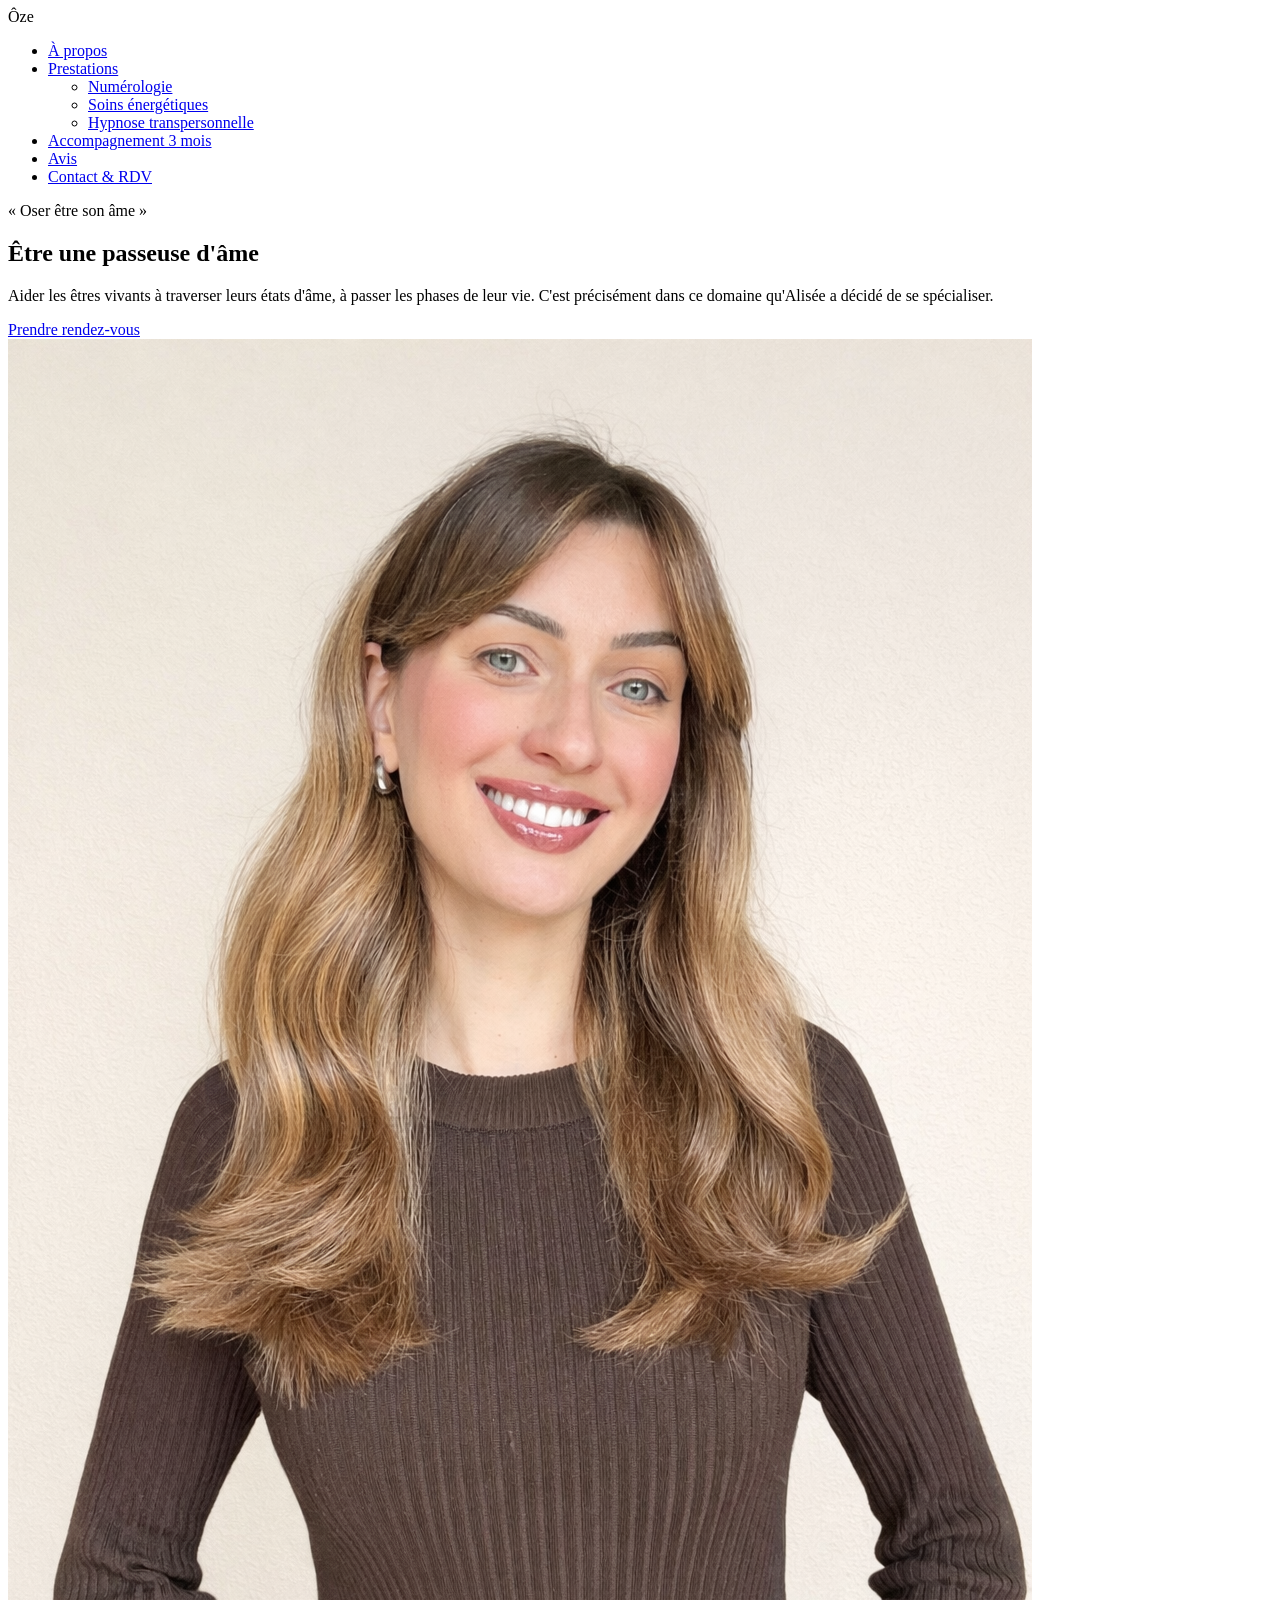
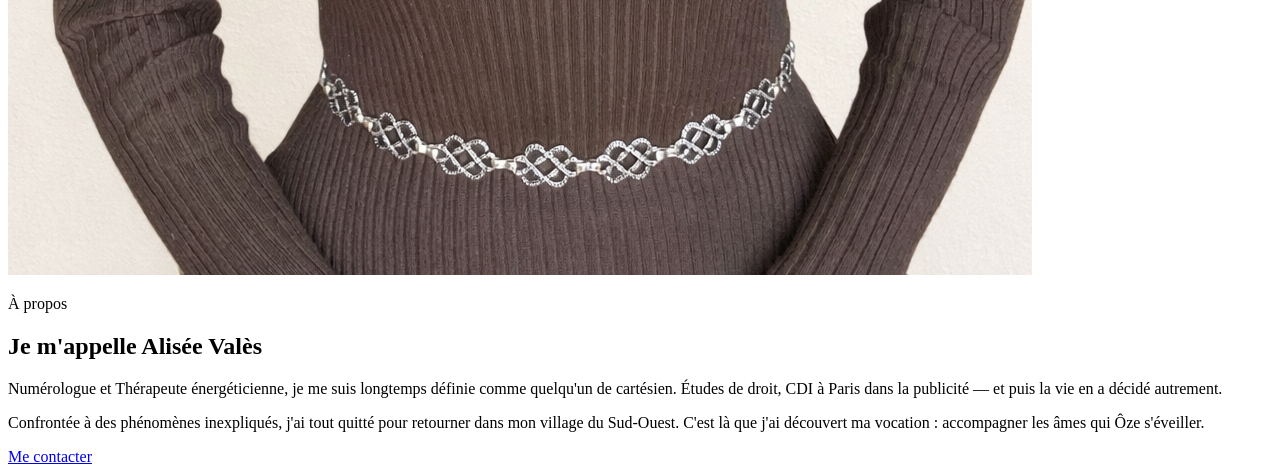
==== index.html @ 2c97675f "Section A propos - photo bio Alisée" ====
<!DOCTYPE html>
<html lang="fr">
  <head>
    <meta charset="UTF-8" />
    <meta name="viewport" content="width=device-width, initial-scale=1.0" />
    <title>Ôze — Oser être son âme</title>
    <link rel="stylesheet" href="css/style.css" />
  </head>
  <header>
    <nav>
      <div class="logo">Ôze</div>
      <ul>
        <li><a href="#apropos">À propos</a></li>
        <li class="dropdown">
          <a href="#prestations">Prestations</a>
          <ul class="sous-menu">
            <li><a href="#numerologie">Numérologie</a></li>
            <li><a href="#soins">Soins énergétiques</a></li>
            <li><a href="#hypnose">Hypnose transpersonnelle</a></li>
          </ul>
        </li>
        <li><a href="#accompagnement">Accompagnement 3 mois</a></li>
        <li><a href="#avis">Avis</a></li>
        <li><a href="#contact">Contact & RDV</a></li>
      </ul>
    </nav>
  </header>
<main>
    <section id="accueil" class="hero">
      <p class="hero-accroche">« Oser être son âme »</p>
      <h1>Être une passeuse d'âme</h1>
      <p class="hero-texte">
        Aider les êtres vivants à traverser leurs états d'âme, 
        à passer les phases de leur vie. C'est précisément dans 
        ce domaine qu'Alisée a décidé de se spécialiser.
      </p>
      <a href="#contact" class="btn">Prendre rendez-vous</a>
    </section>
    <section id="apropos" class="apropos">
      <div class="apropos-image">
        <img src="images/alisee-beige.png" alt="Alisée Vales" />
      </div>
      <div class="apropos-texte">
        <p class="section-label">À propos</p>
        <h2>Je m'appelle Alisée Valès</h2>
        <p>
          Numérologue et Thérapeute énergéticienne, je me suis 
          longtemps définie comme quelqu'un de cartésien. Études 
          de droit, CDI à Paris dans la publicité — et puis la vie 
          en a décidé autrement.
        </p>
        <p>
          Confrontée à des phénomènes inexpliqués, j'ai tout quitté 
          pour retourner dans mon village du Sud-Ouest. C'est là que 
          j'ai découvert ma vocation : accompagner les âmes qui 
          Ôze s'éveiller.
        </p>
        <a href="#contact" class="btn">Me contacter</a>
      </div>
    </section>
  </main>
</html>
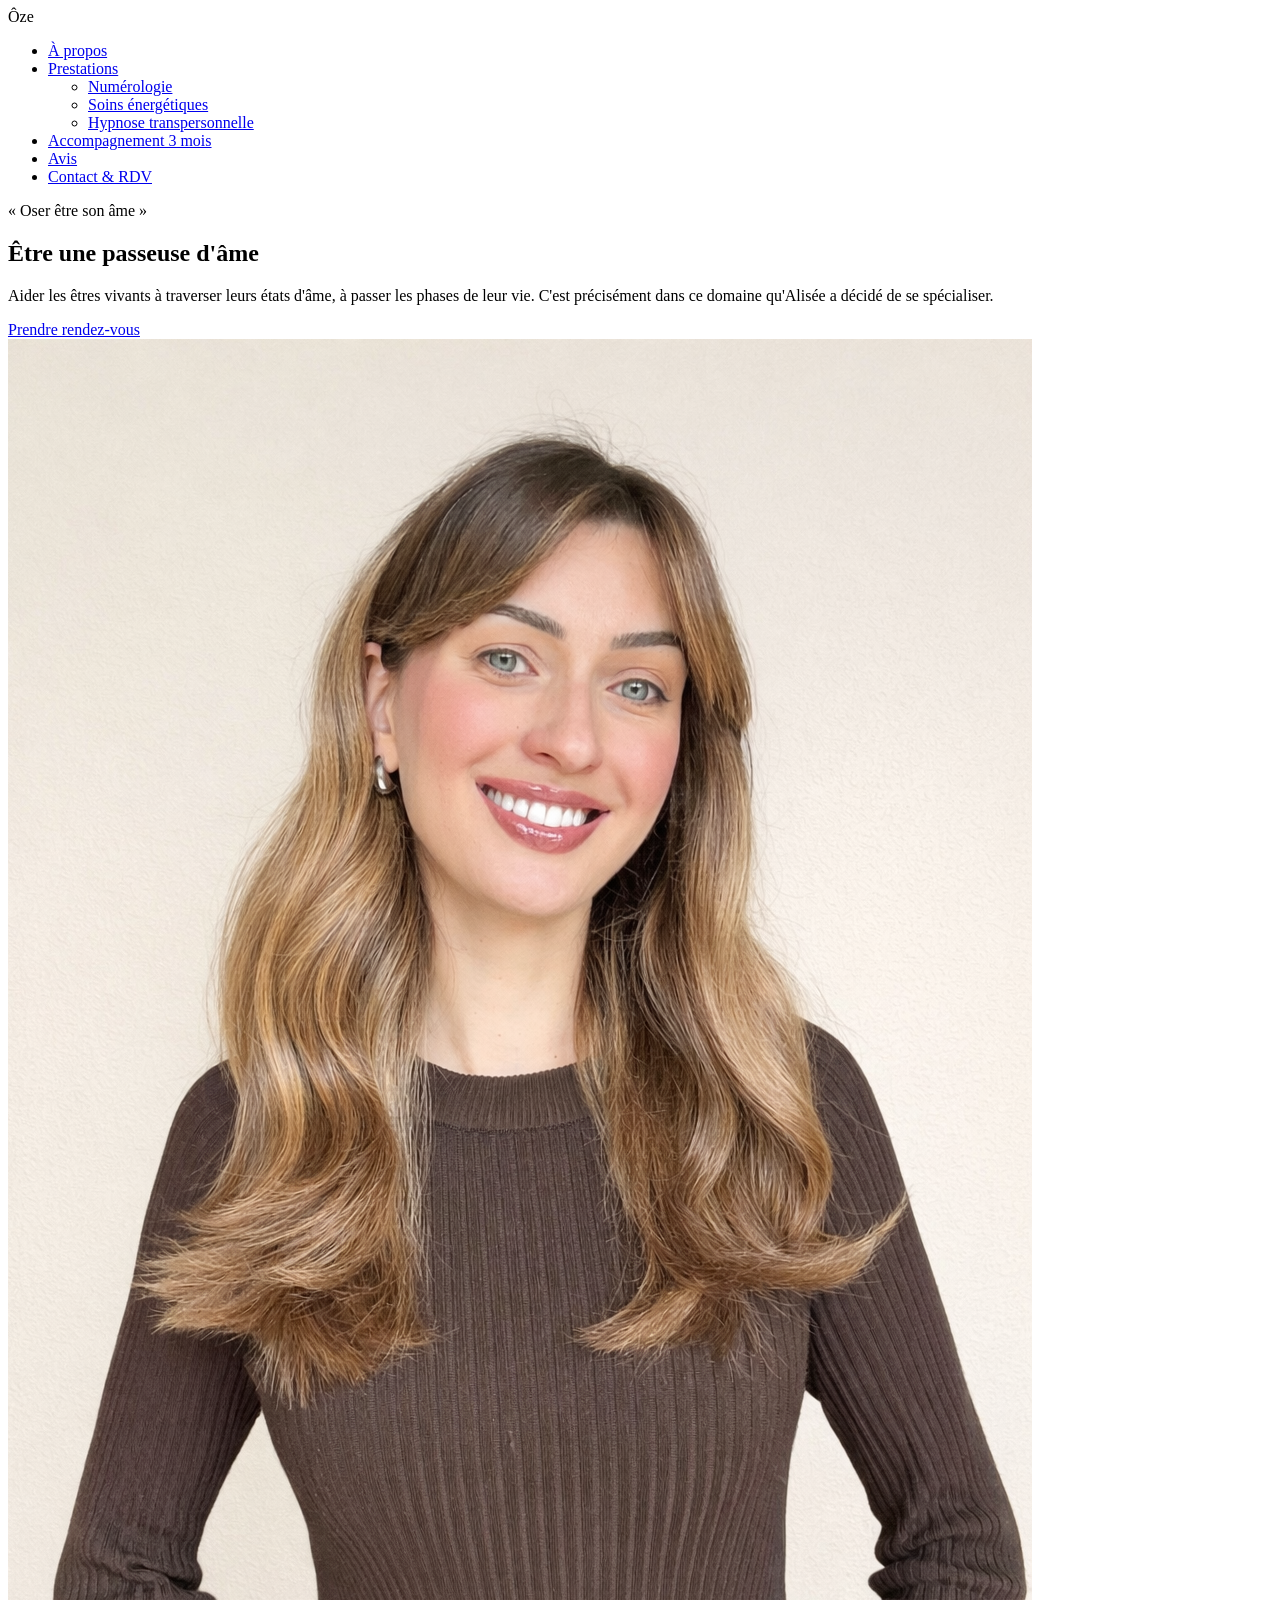
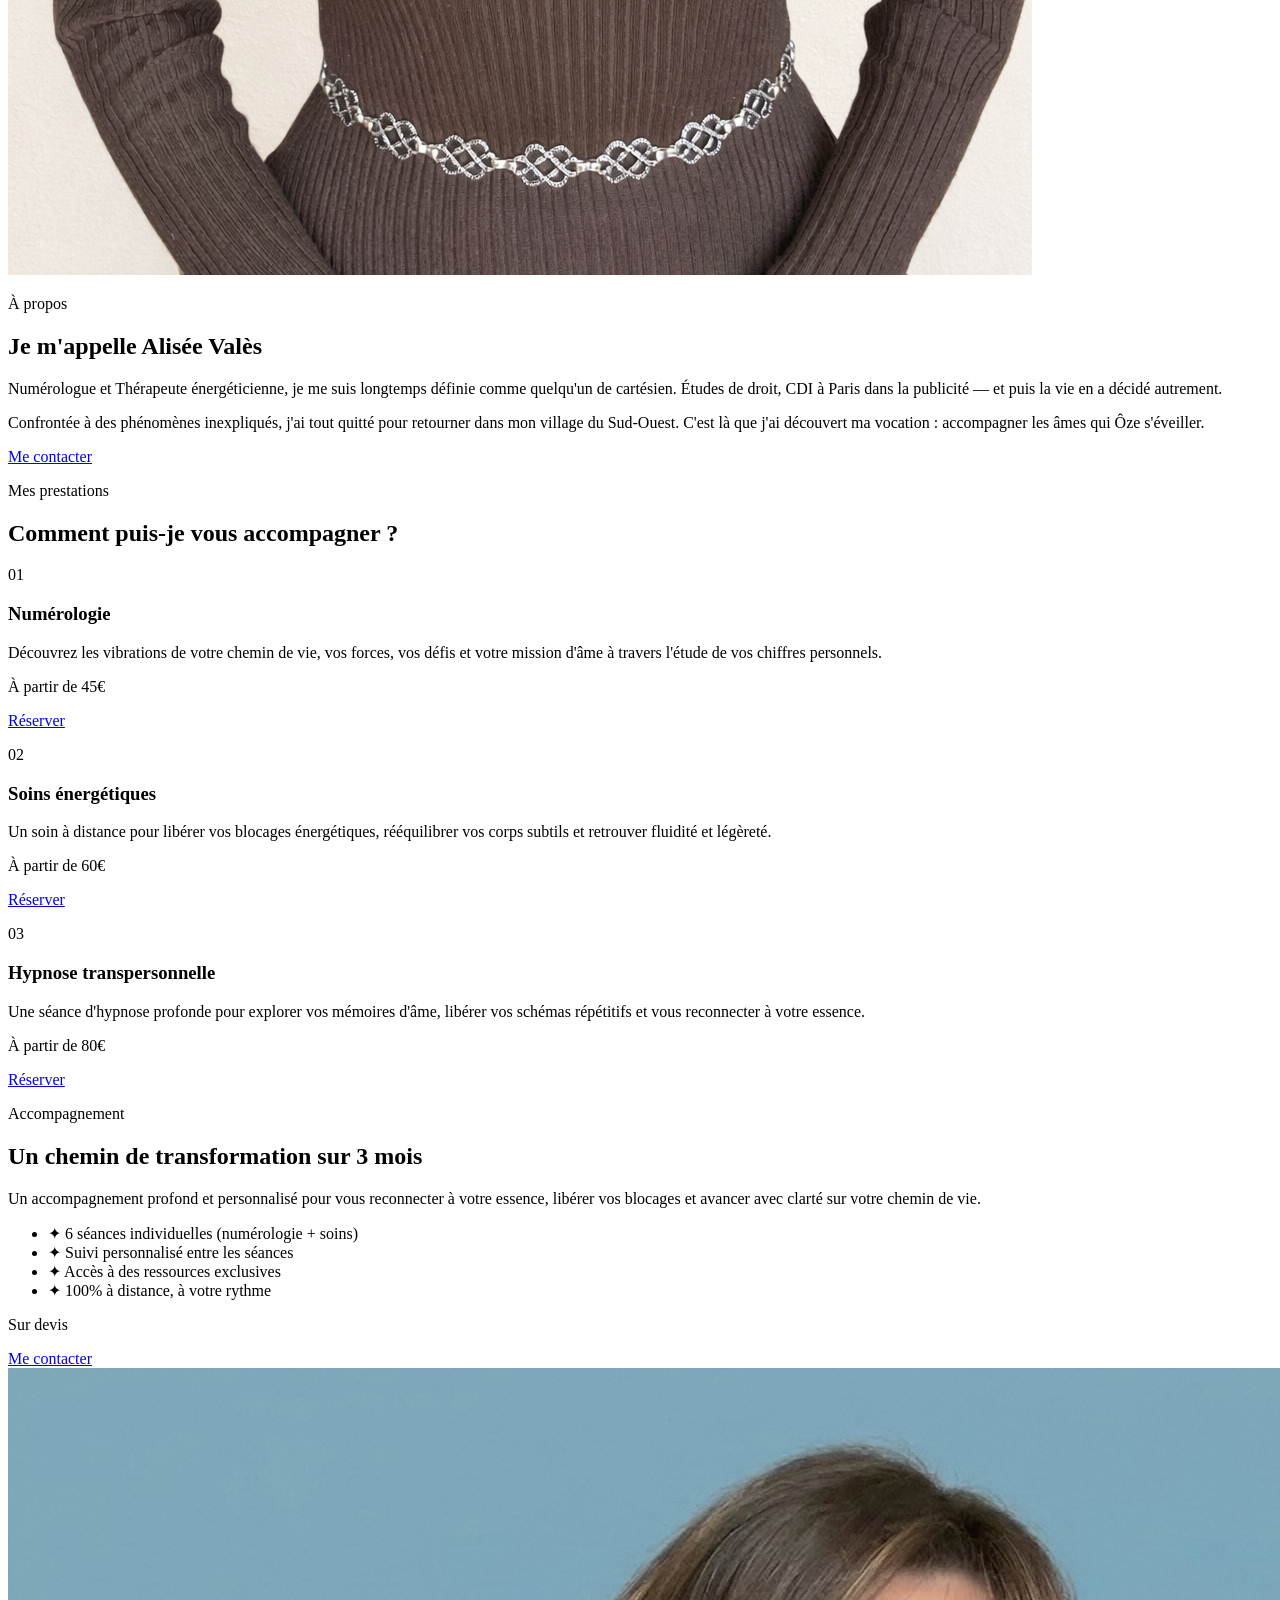
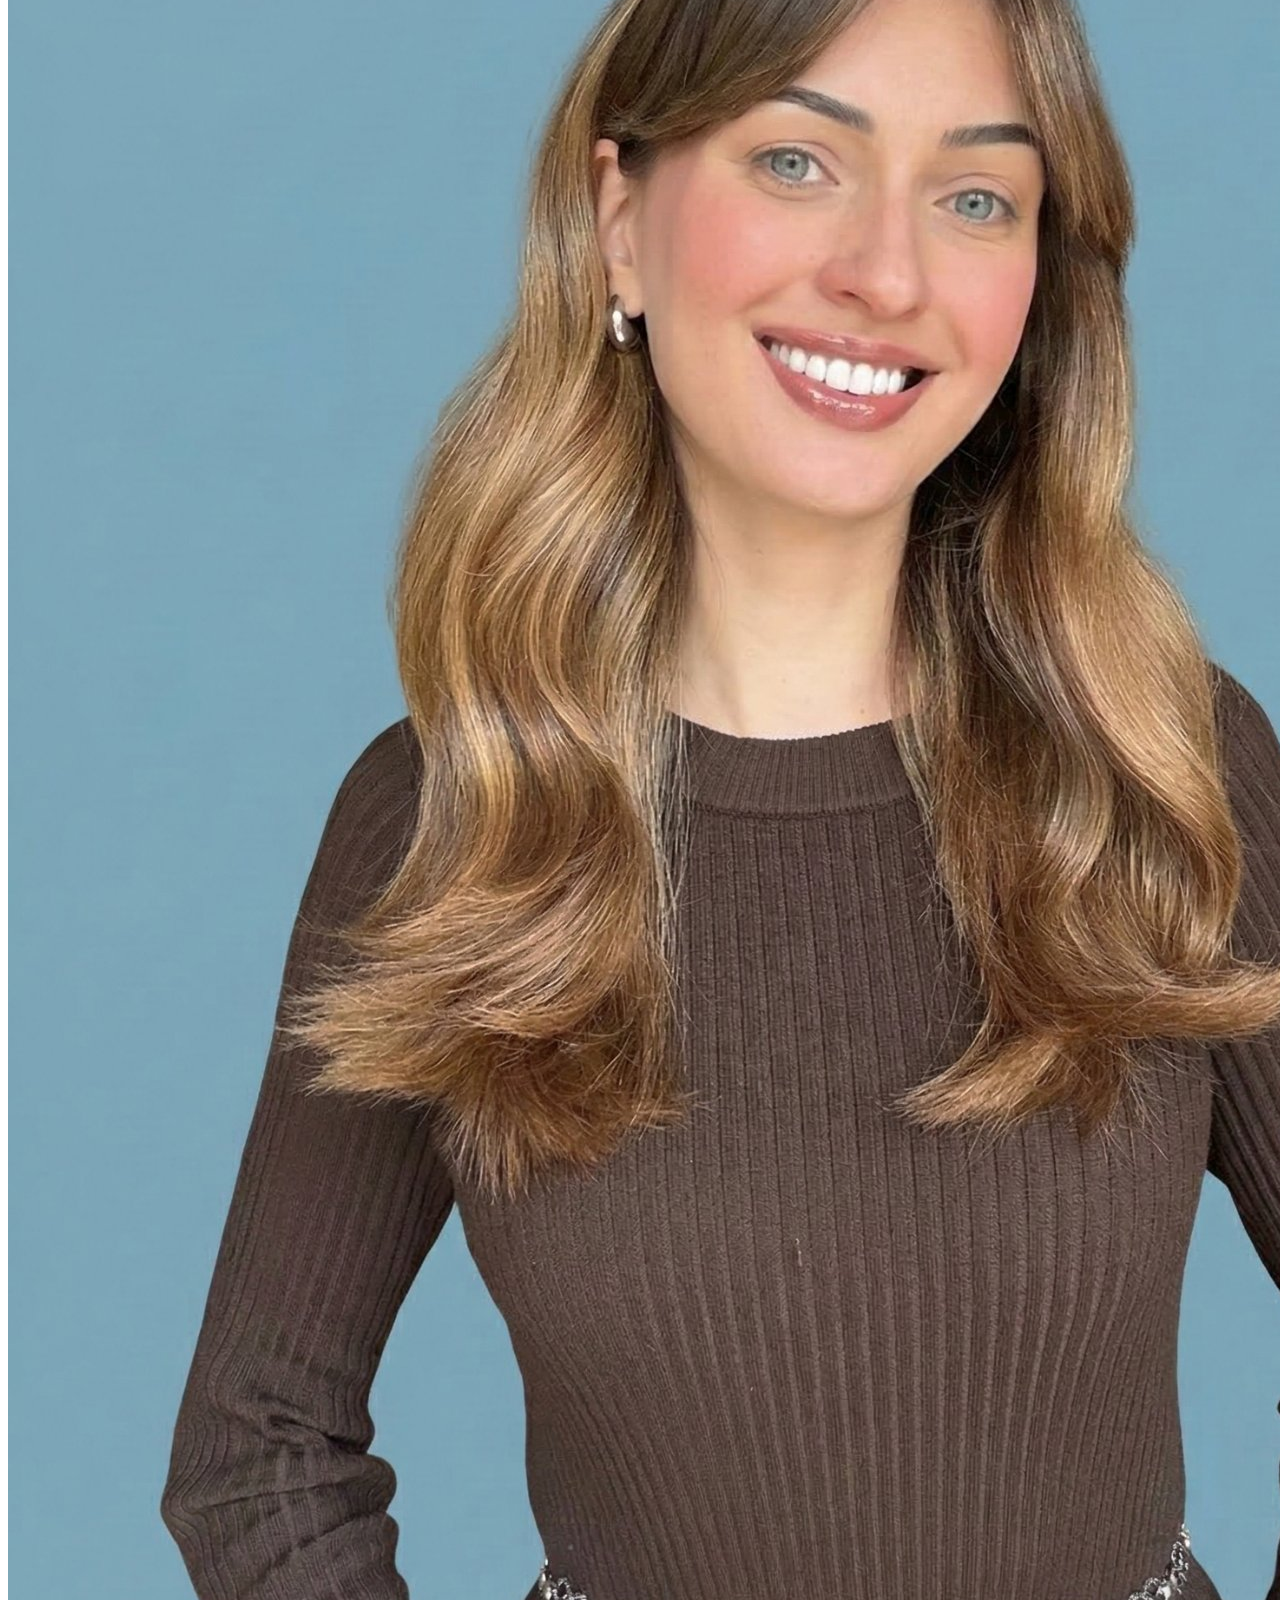
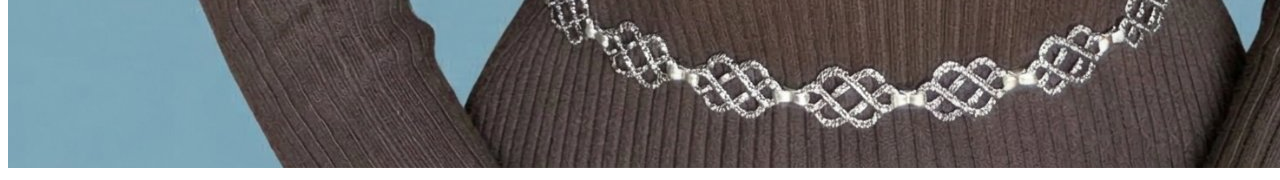
==== commit 82b8c7fb: "Section Accompagnement 3 mois" ====
--- a/index.html
+++ b/index.html
@@ -58,5 +58,65 @@
         <a href="#contact" class="btn">Me contacter</a>
       </div>
     </section>
+    <section id="prestations" class="prestations">
+      <p class="section-label">Mes prestations</p>
+      <h2>Comment puis-je vous accompagner ?</h2>
+
+      <div class="cartes">
+
+        <div class="carte" id="numerologie">
+          <p class="carte-numero">01</p>
+          <h3>Numérologie</h3>
+          <p>Découvrez les vibrations de votre chemin de vie, 
+          vos forces, vos défis et votre mission d'âme à travers 
+          l'étude de vos chiffres personnels.</p>
+          <p class="carte-prix">À partir de 45€</p>
+          <a href="#contact" class="btn">Réserver</a>
+        </div>
+
+        <div class="carte" id="soins">
+          <p class="carte-numero">02</p>
+          <h3>Soins énergétiques</h3>
+          <p>Un soin à distance pour libérer vos blocages 
+          énergétiques, rééquilibrer vos corps subtils et 
+          retrouver fluidité et légèreté.</p>
+          <p class="carte-prix">À partir de 60€</p>
+          <a href="#contact" class="btn">Réserver</a>
+        </div>
+
+        <div class="carte" id="hypnose">
+          <p class="carte-numero">03</p>
+          <h3>Hypnose transpersonnelle</h3>
+          <p>Une séance d'hypnose profonde pour explorer 
+          vos mémoires d'âme, libérer vos schémas répétitifs 
+          et vous reconnecter à votre essence.</p>
+          <p class="carte-prix">À partir de 80€</p>
+          <a href="#contact" class="btn">Réserver</a>
+        </div>
+
+      </div>
+    </section>
+    <section id="accompagnement" class="accompagnement">
+      <div class="accompagnement-texte">
+        <p class="section-label">Accompagnement</p>
+        <h2>Un chemin de transformation sur 3 mois</h2>
+        <p>
+          Un accompagnement profond et personnalisé pour vous 
+          reconnecter à votre essence, libérer vos blocages 
+          et avancer avec clarté sur votre chemin de vie.
+        </p>
+        <ul class="accompagnement-liste">
+          <li>✦ 6 séances individuelles (numérologie + soins)</li>
+          <li>✦ Suivi personnalisé entre les séances</li>
+          <li>✦ Accès à des ressources exclusives</li>
+          <li>✦ 100% à distance, à votre rythme</li>
+        </ul>
+        <p class="carte-prix">Sur devis</p>
+        <a href="#contact" class="btn">Me contacter</a>
+      </div>
+      <div class="accompagnement-image">
+        <img src="images/alisee-bleu.png" alt="Alisée Vales" />
+      </div>
+    </section>
   </main>
 </html>
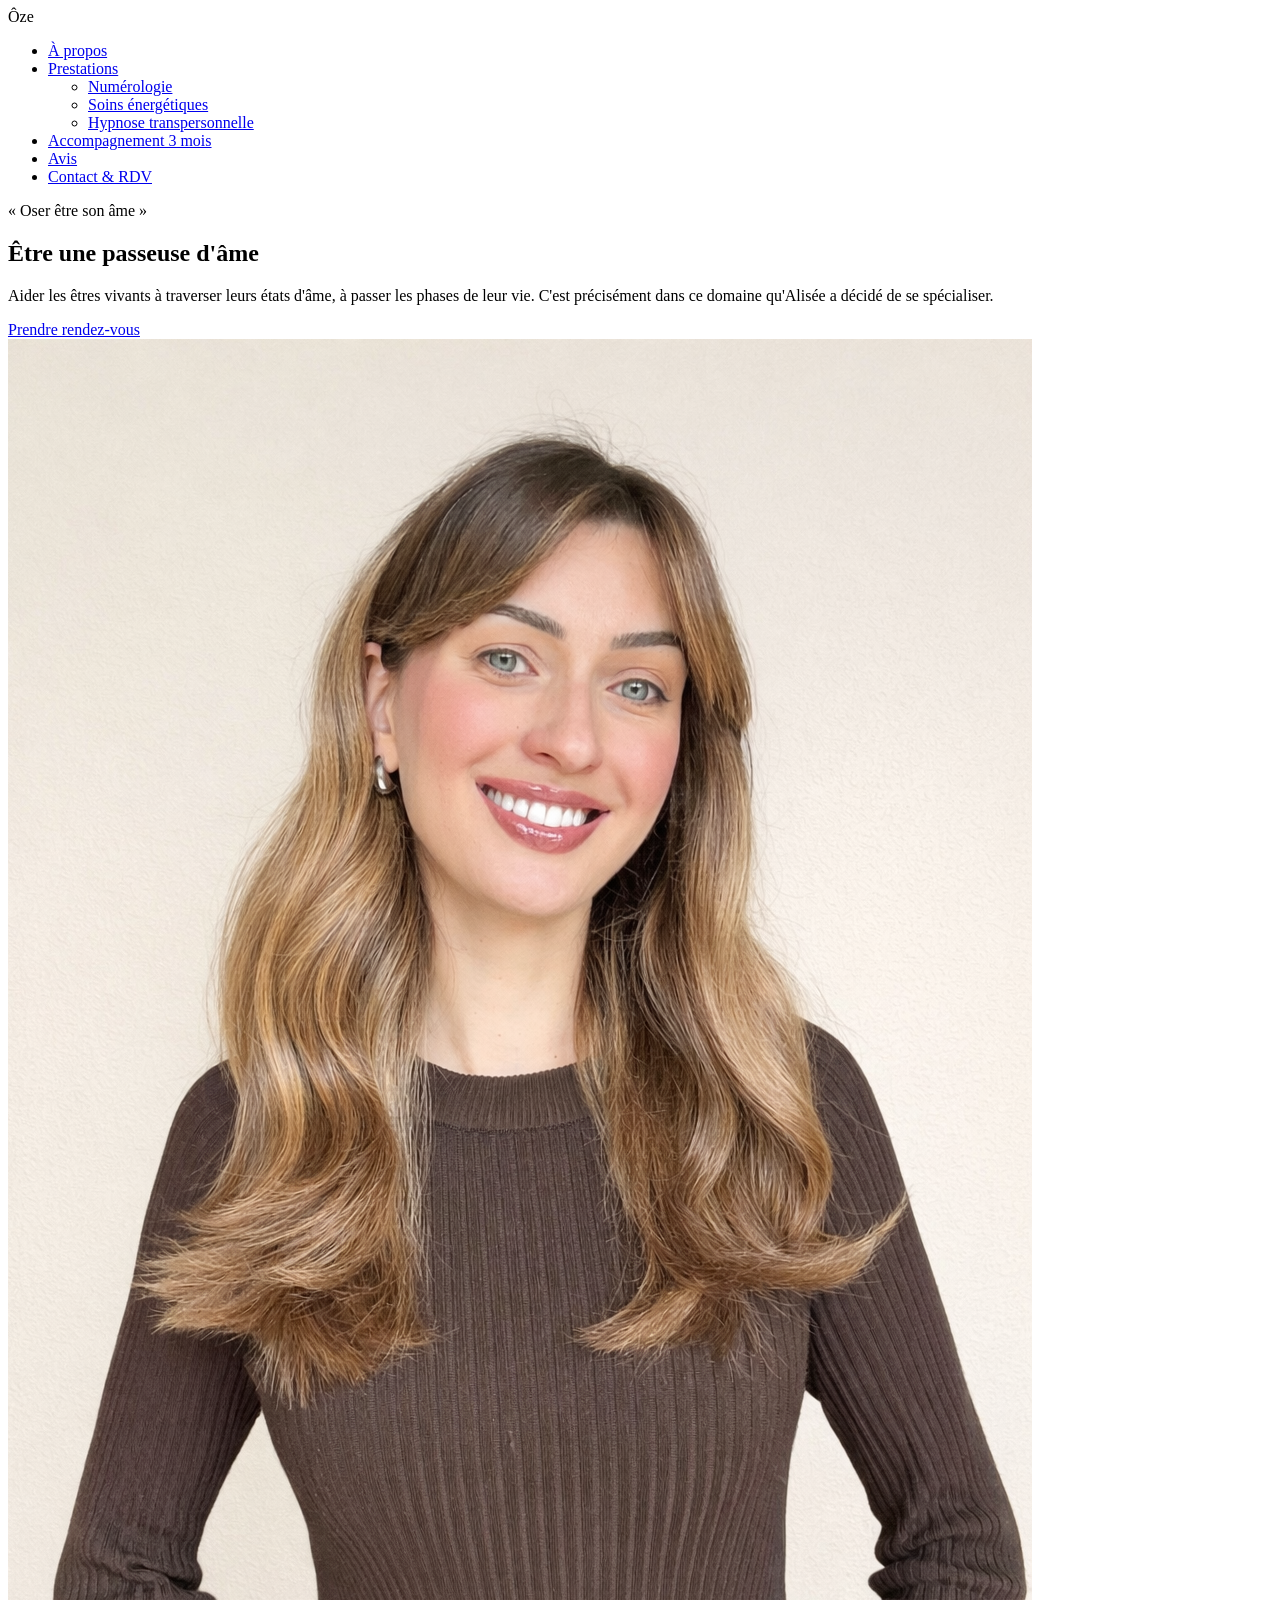
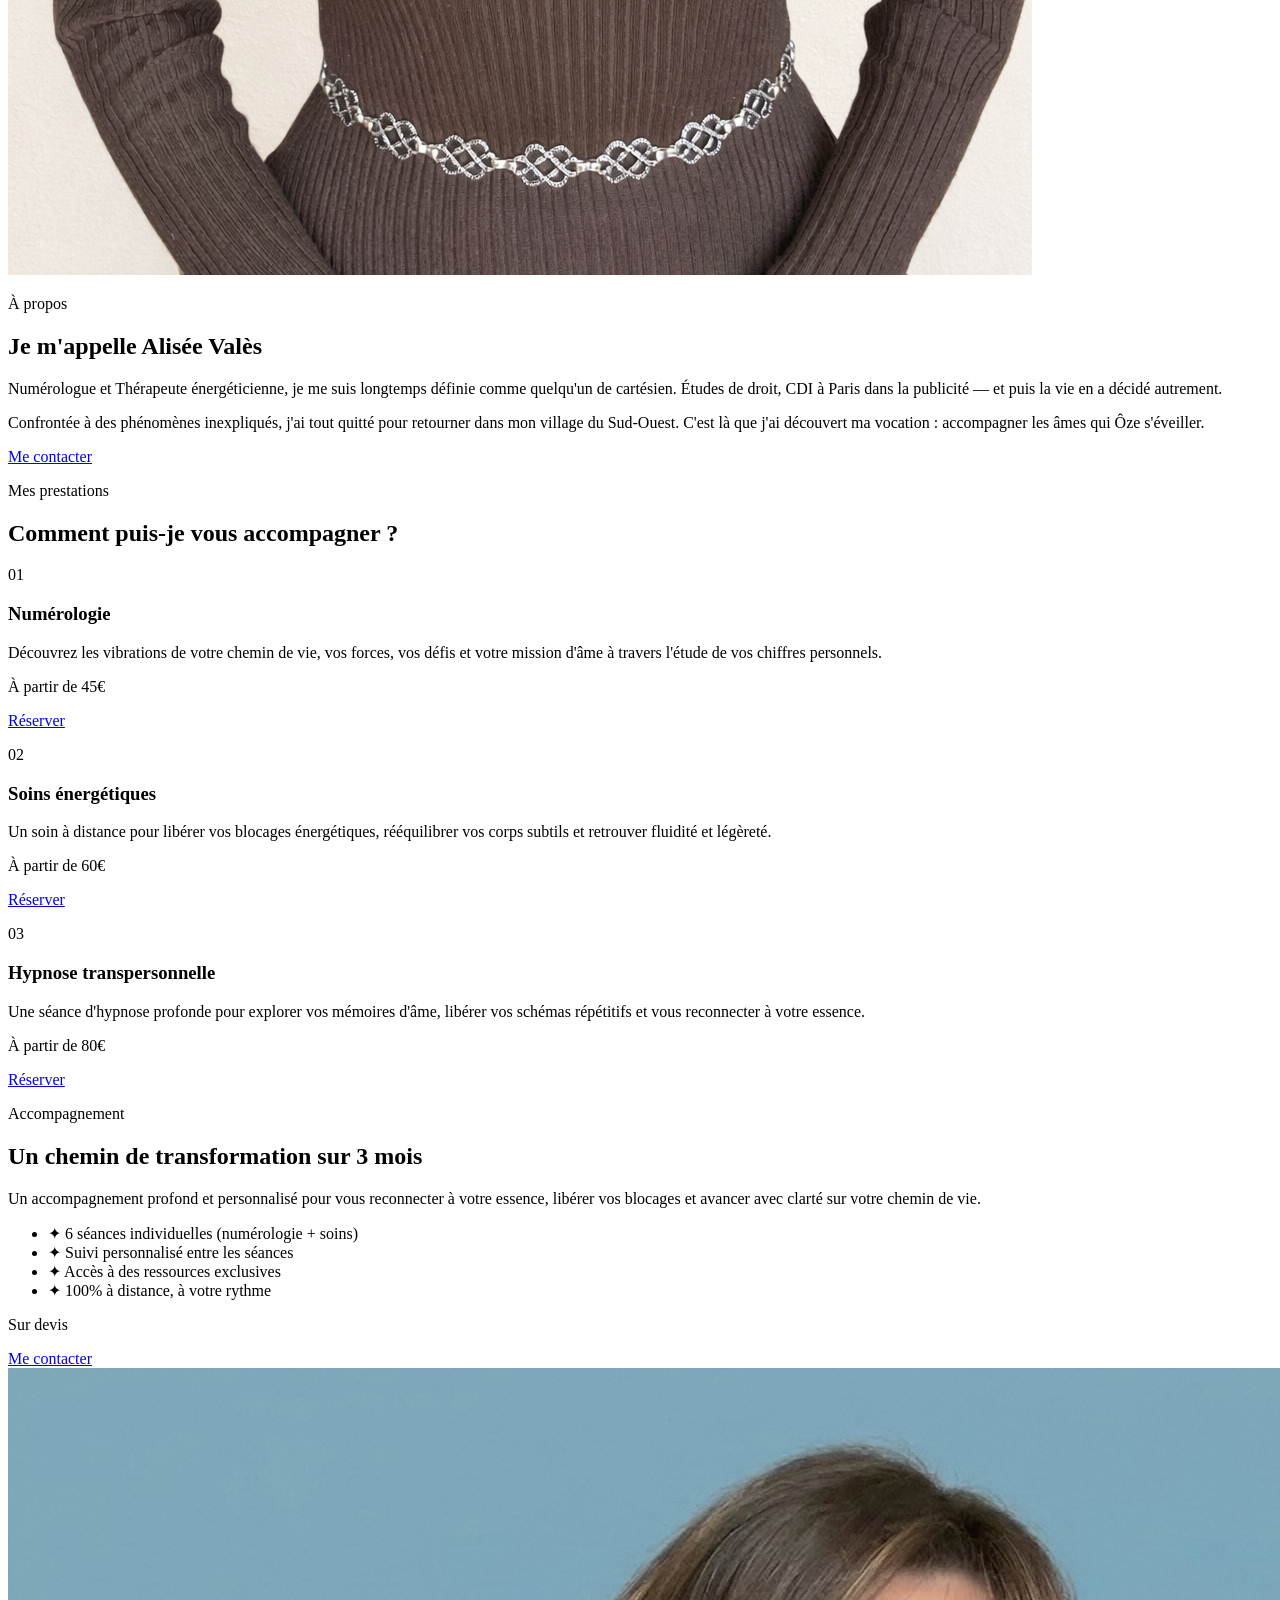
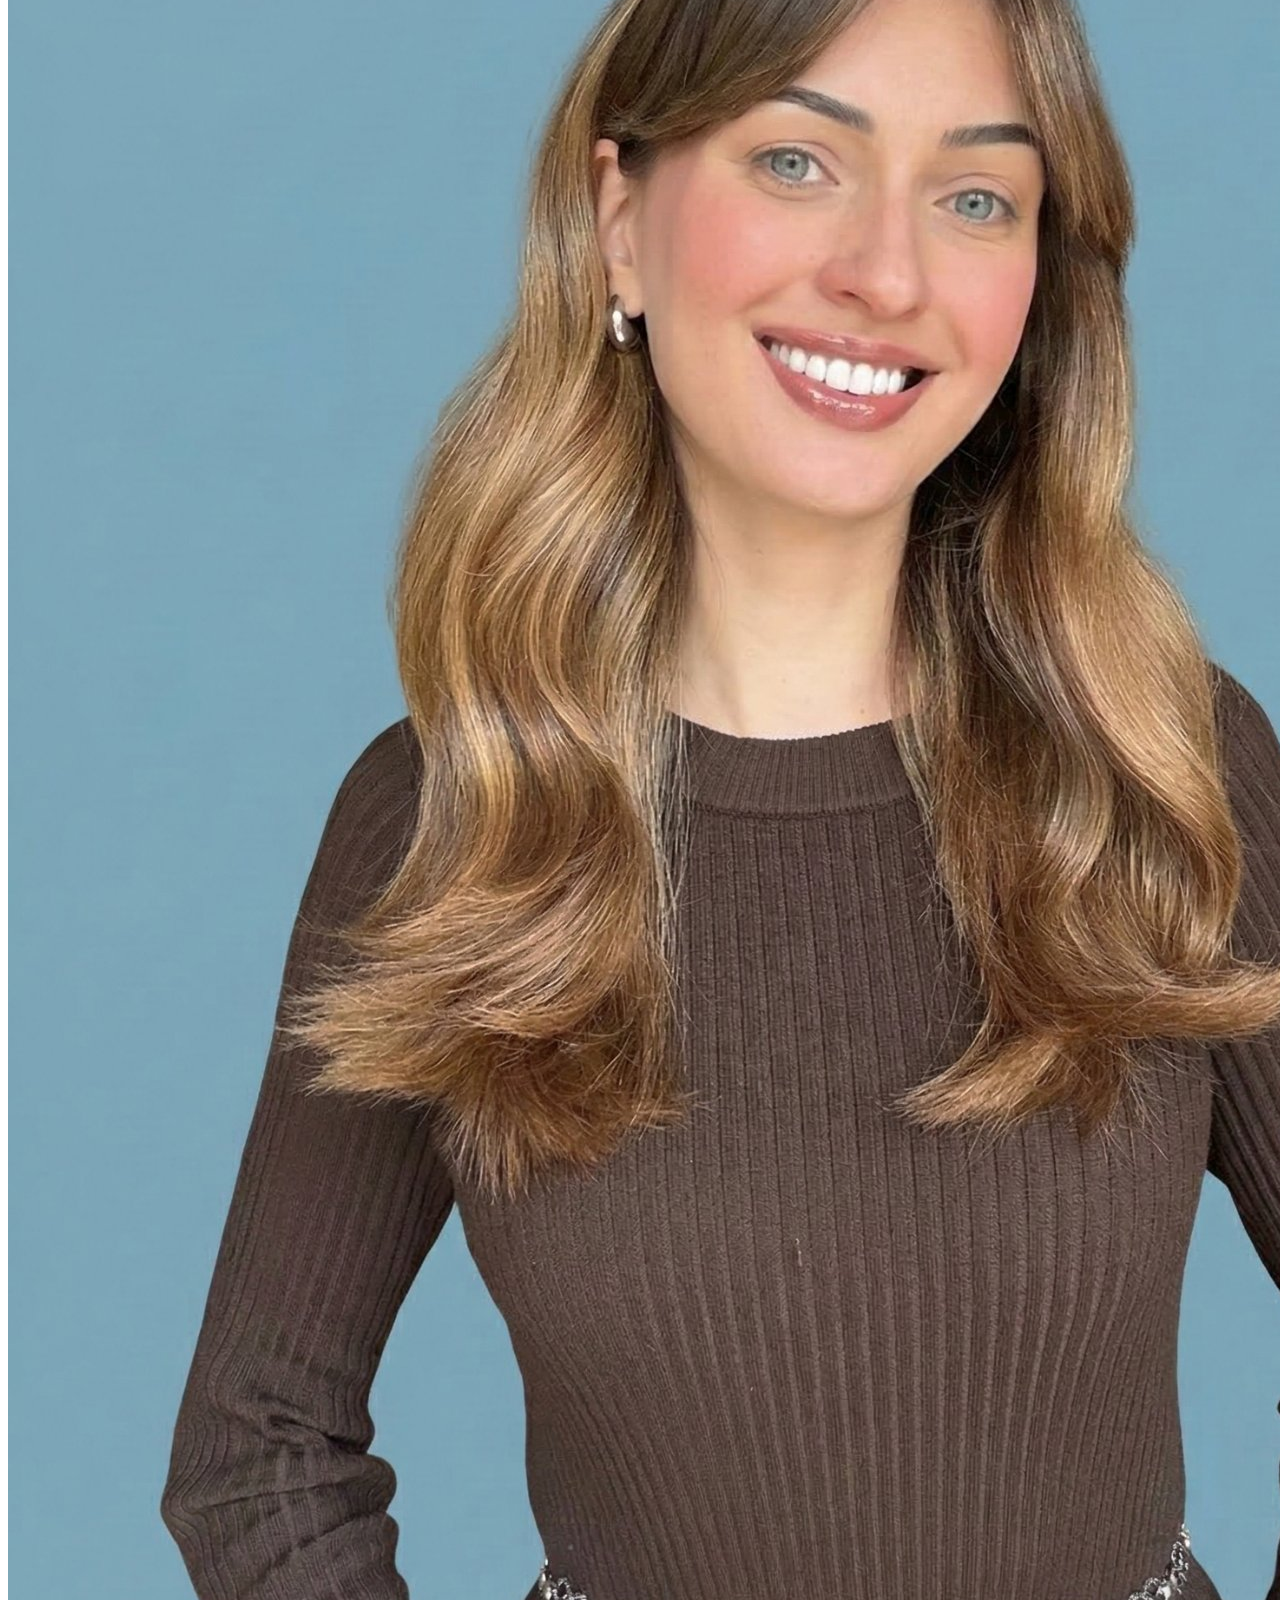
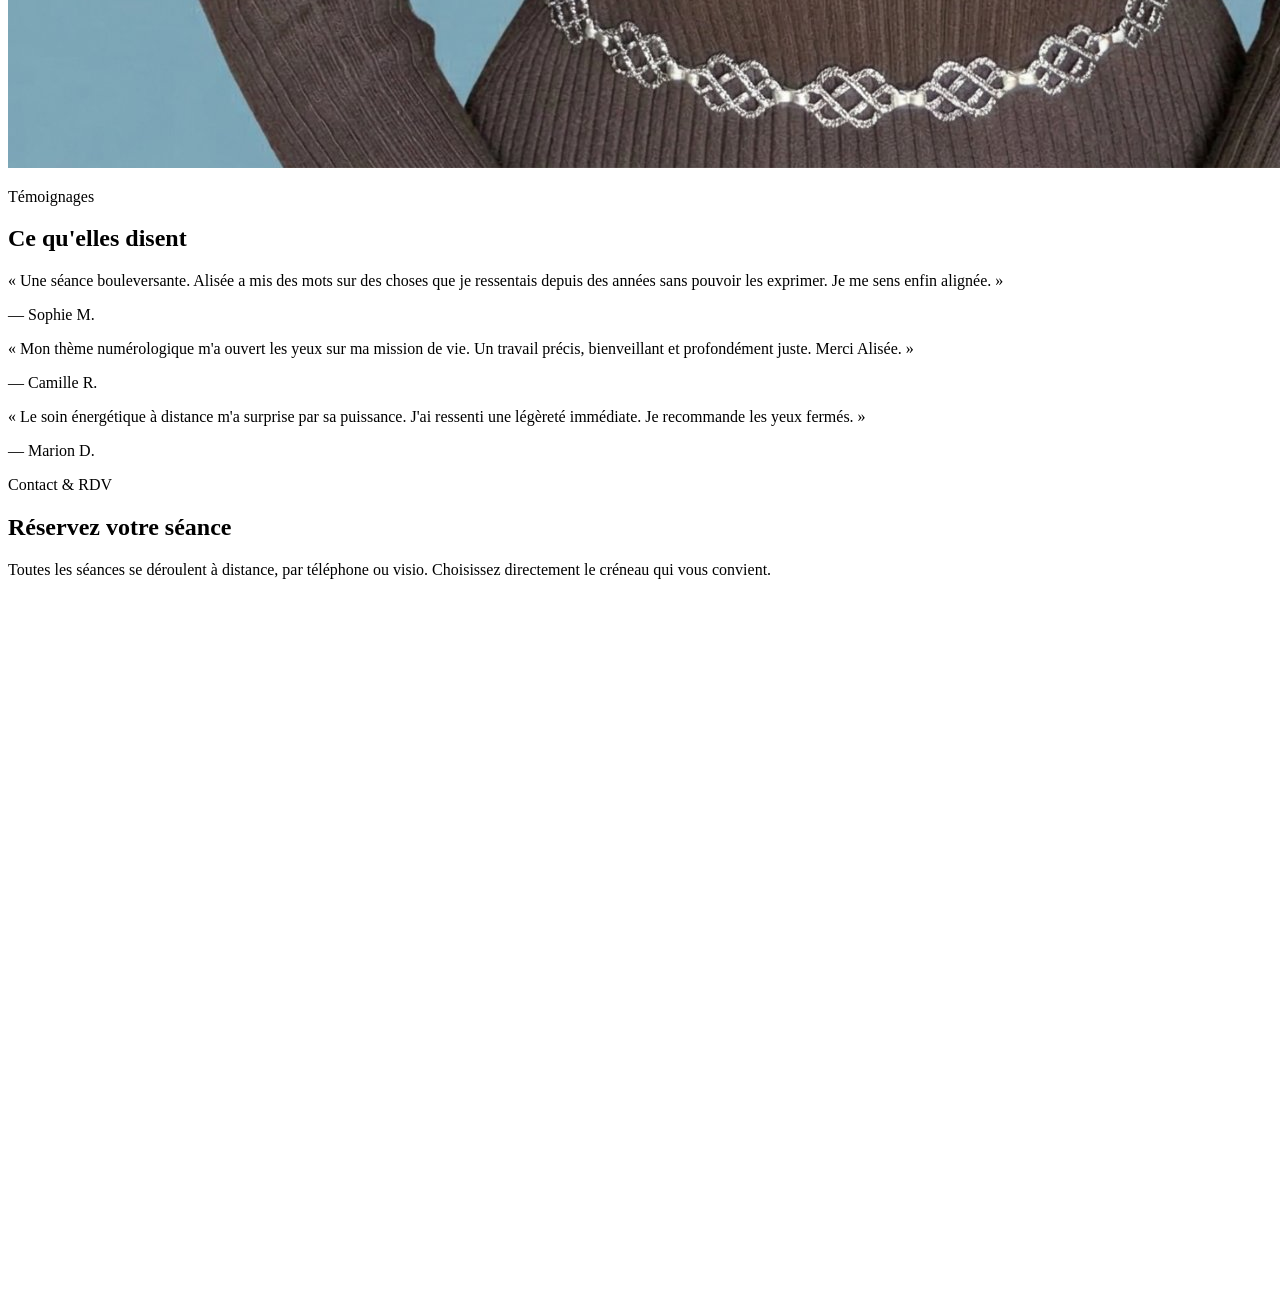
==== commit afe2d58f: "Section Avis + Contact avec Calendly" ====
--- a/index.html
+++ b/index.html
@@ -118,5 +118,63 @@
         <img src="images/alisee-bleu.png" alt="Alisée Vales" />
       </div>
     </section>
+    <section id="avis" class="avis">
+      <p class="section-label">Témoignages</p>
+      <h2>Ce qu'elles disent</h2>
+
+      <div class="avis-grille">
+
+        <div class="avis-carte">
+          <p class="avis-texte">
+            « Une séance bouleversante. Alisée a mis des mots sur 
+            des choses que je ressentais depuis des années sans 
+            pouvoir les exprimer. Je me sens enfin alignée. »
+          </p>
+          <p class="avis-auteur">— Sophie M.</p>
+        </div>
+
+        <div class="avis-carte">
+          <p class="avis-texte">
+            « Mon thème numérologique m'a ouvert les yeux sur ma 
+            mission de vie. Un travail précis, bienveillant et 
+            profondément juste. Merci Alisée. »
+          </p>
+          <p class="avis-auteur">— Camille R.</p>
+        </div>
+
+        <div class="avis-carte">
+          <p class="avis-texte">
+            « Le soin énergétique à distance m'a surprise par sa 
+            puissance. J'ai ressenti une légèreté immédiate. 
+            Je recommande les yeux fermés. »
+          </p>
+          <p class="avis-auteur">— Marion D.</p>
+        </div>
+
+      </div>
+    </section>
+    <section id="contact" class="contact">
+      <p class="section-label">Contact & RDV</p>
+      <h2>Réservez votre séance</h2>
+      <p class="contact-intro">
+        Toutes les séances se déroulent à distance, par téléphone 
+        ou visio. Choisissez directement le créneau qui vous convient.
+      </p>
+
+      <!-- CALENDLY -->
+      <div class="calendly-container">
+        <div 
+          class="calendly-inline-widget" 
+          data-url="https://calendly.com/oze-spirituality/seance"
+          style="min-width:320px;height:700px;">
+        </div>
+        <script 
+          type="text/javascript" 
+          src="https://assets.calendly.com/assets/external/widget.js" 
+          async>
+        </script>
+      </div>
+
+    </section>
   </main>
 </html>
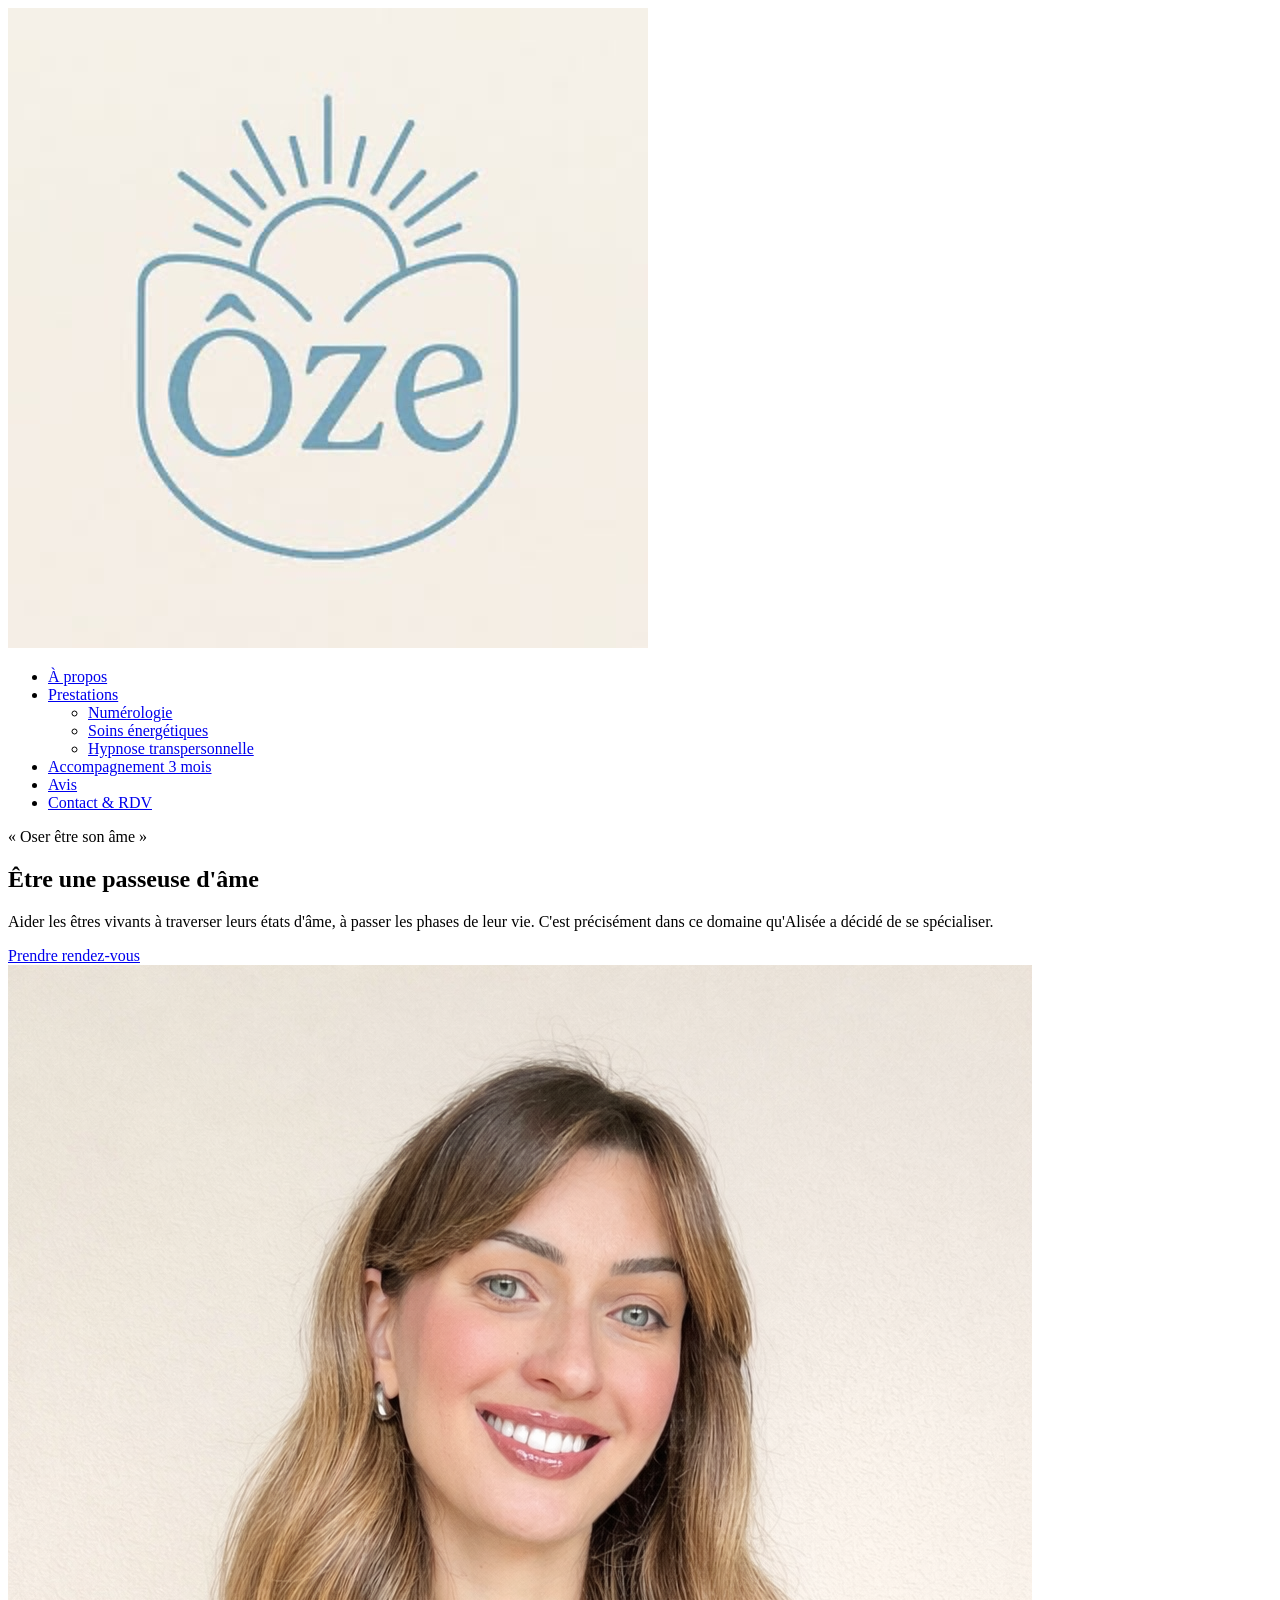
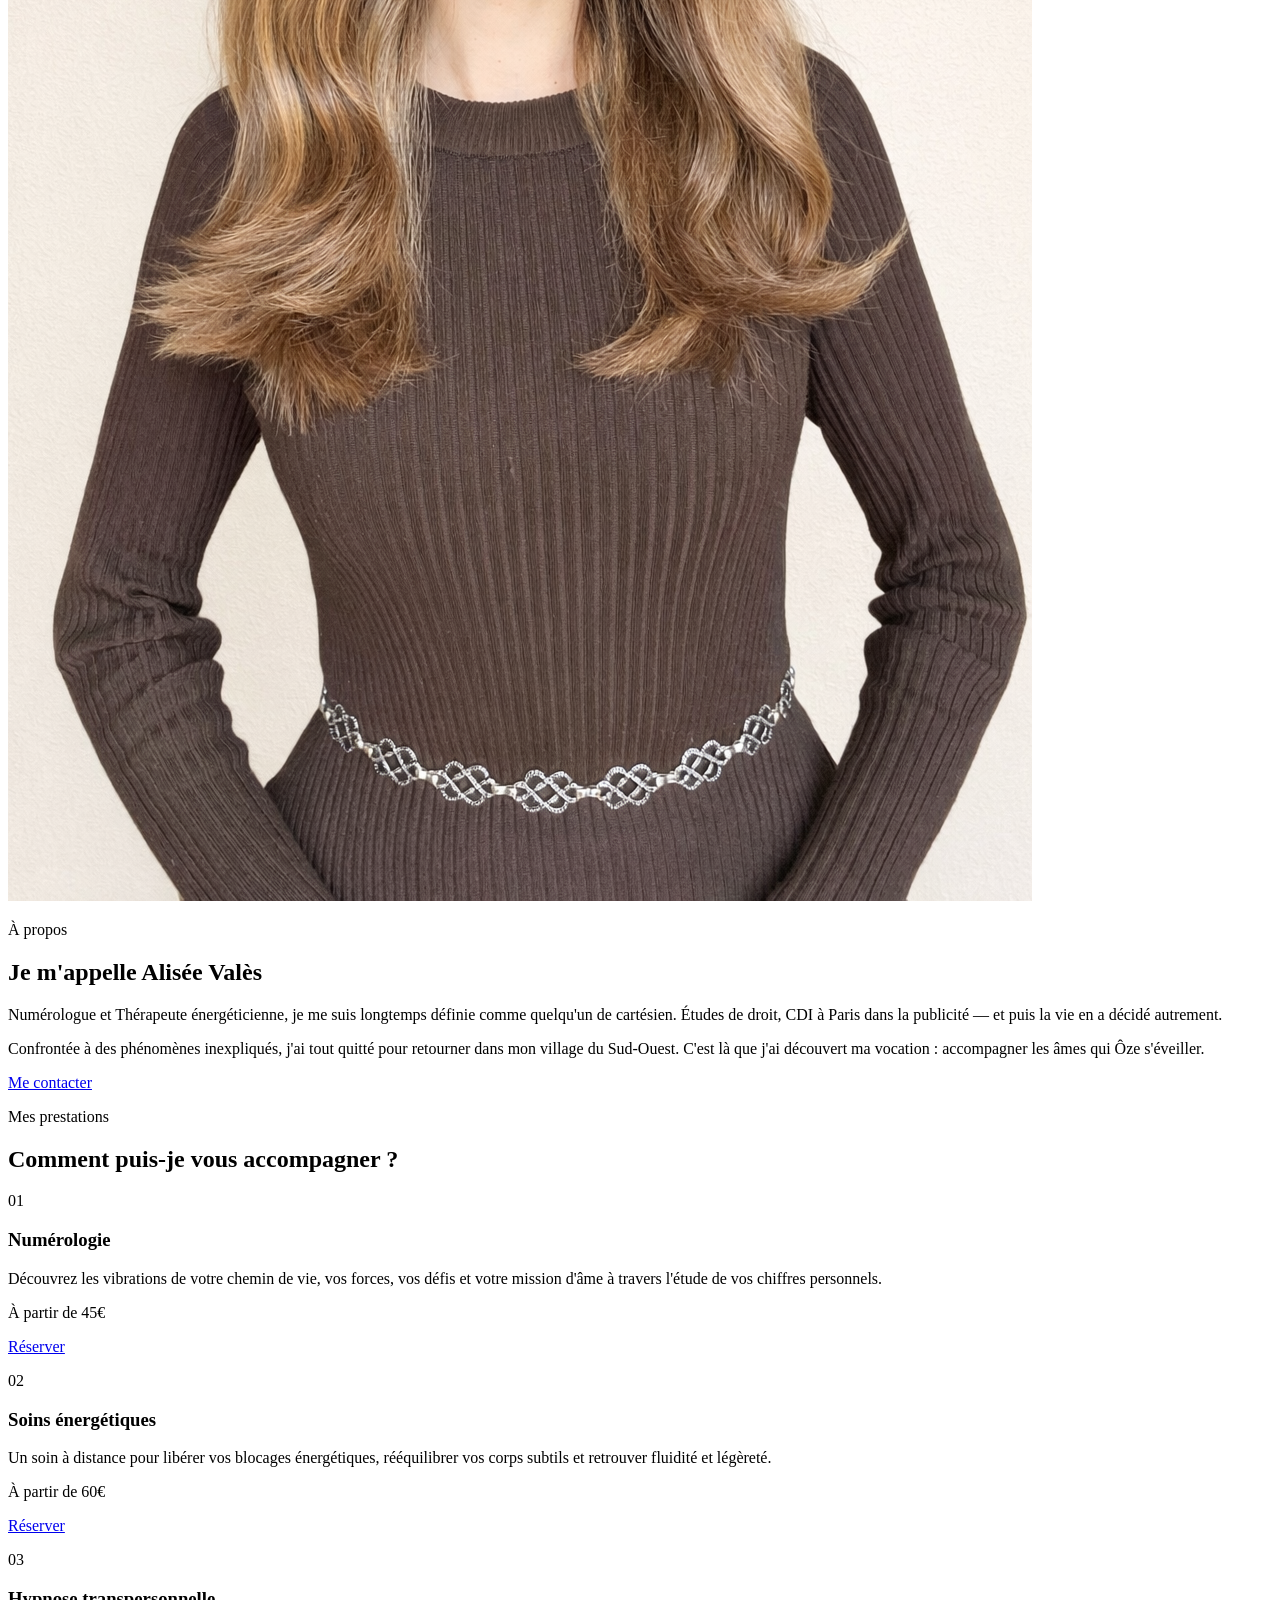
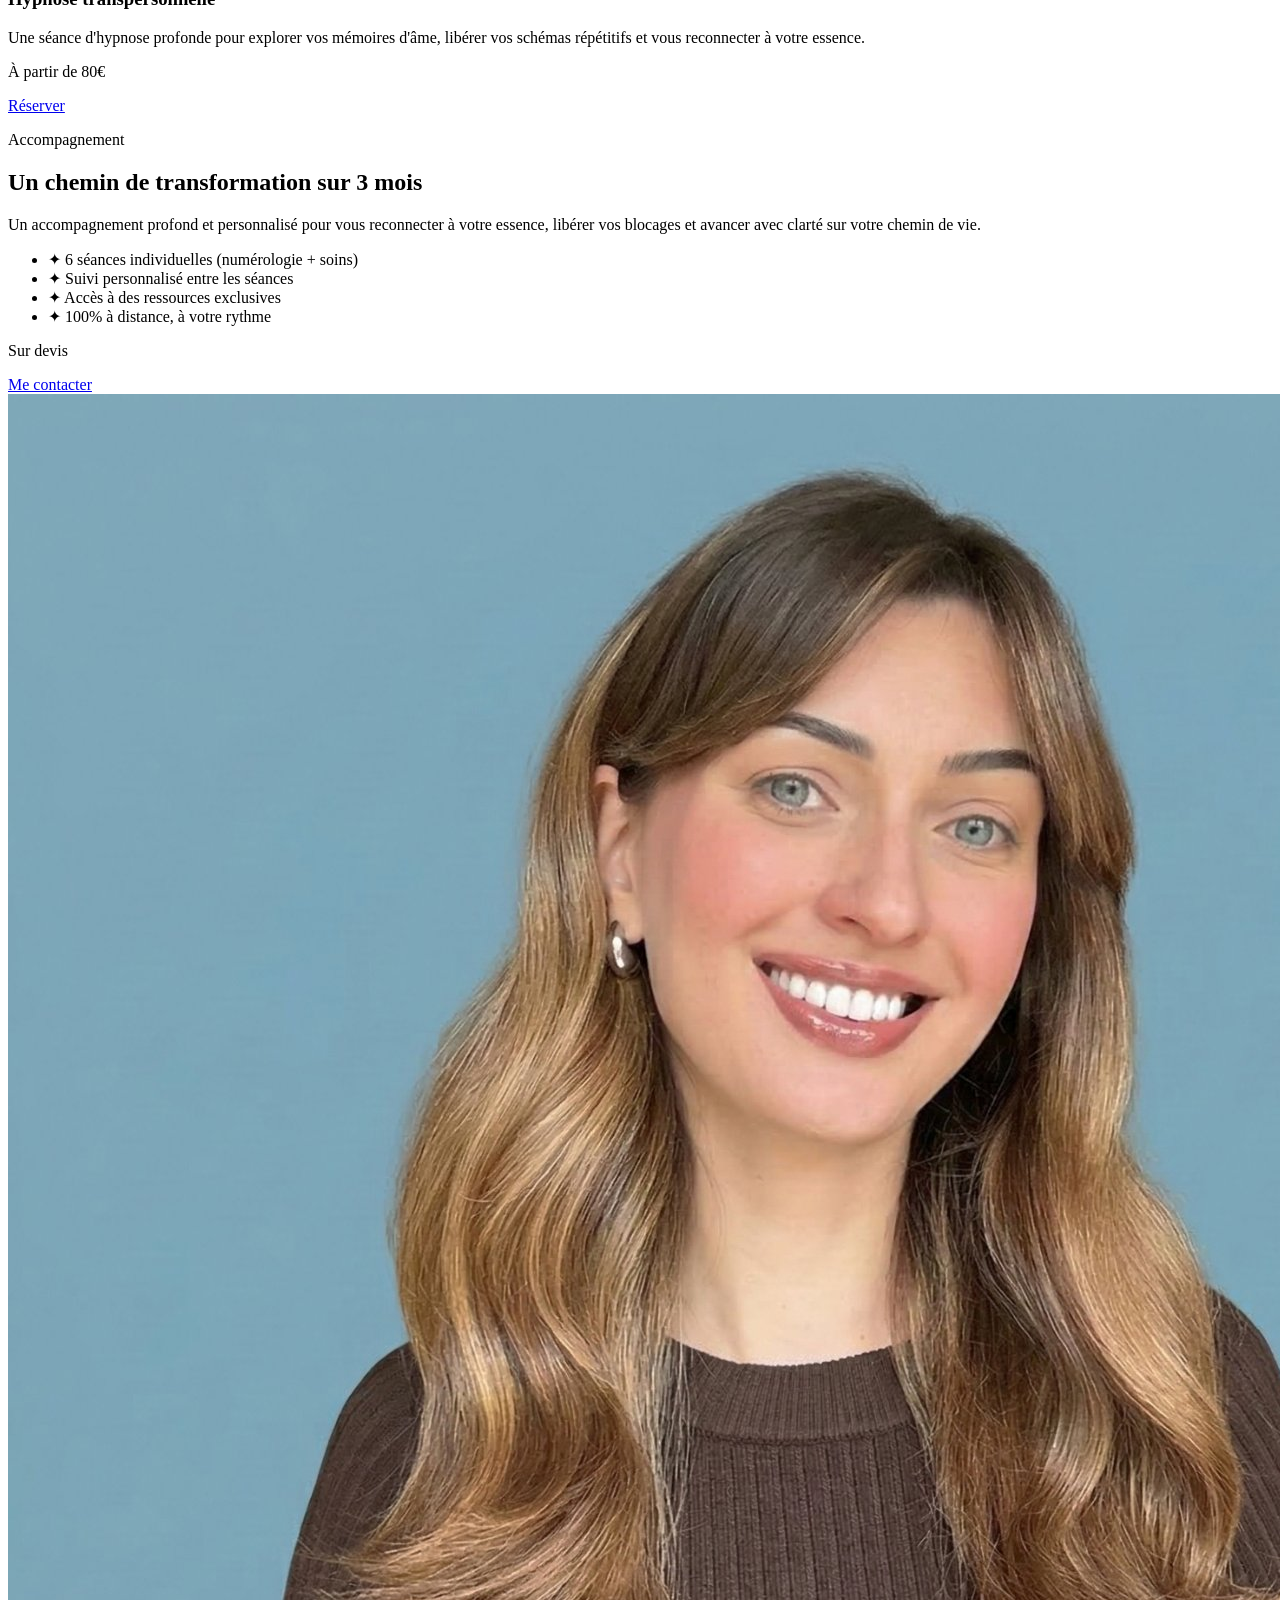
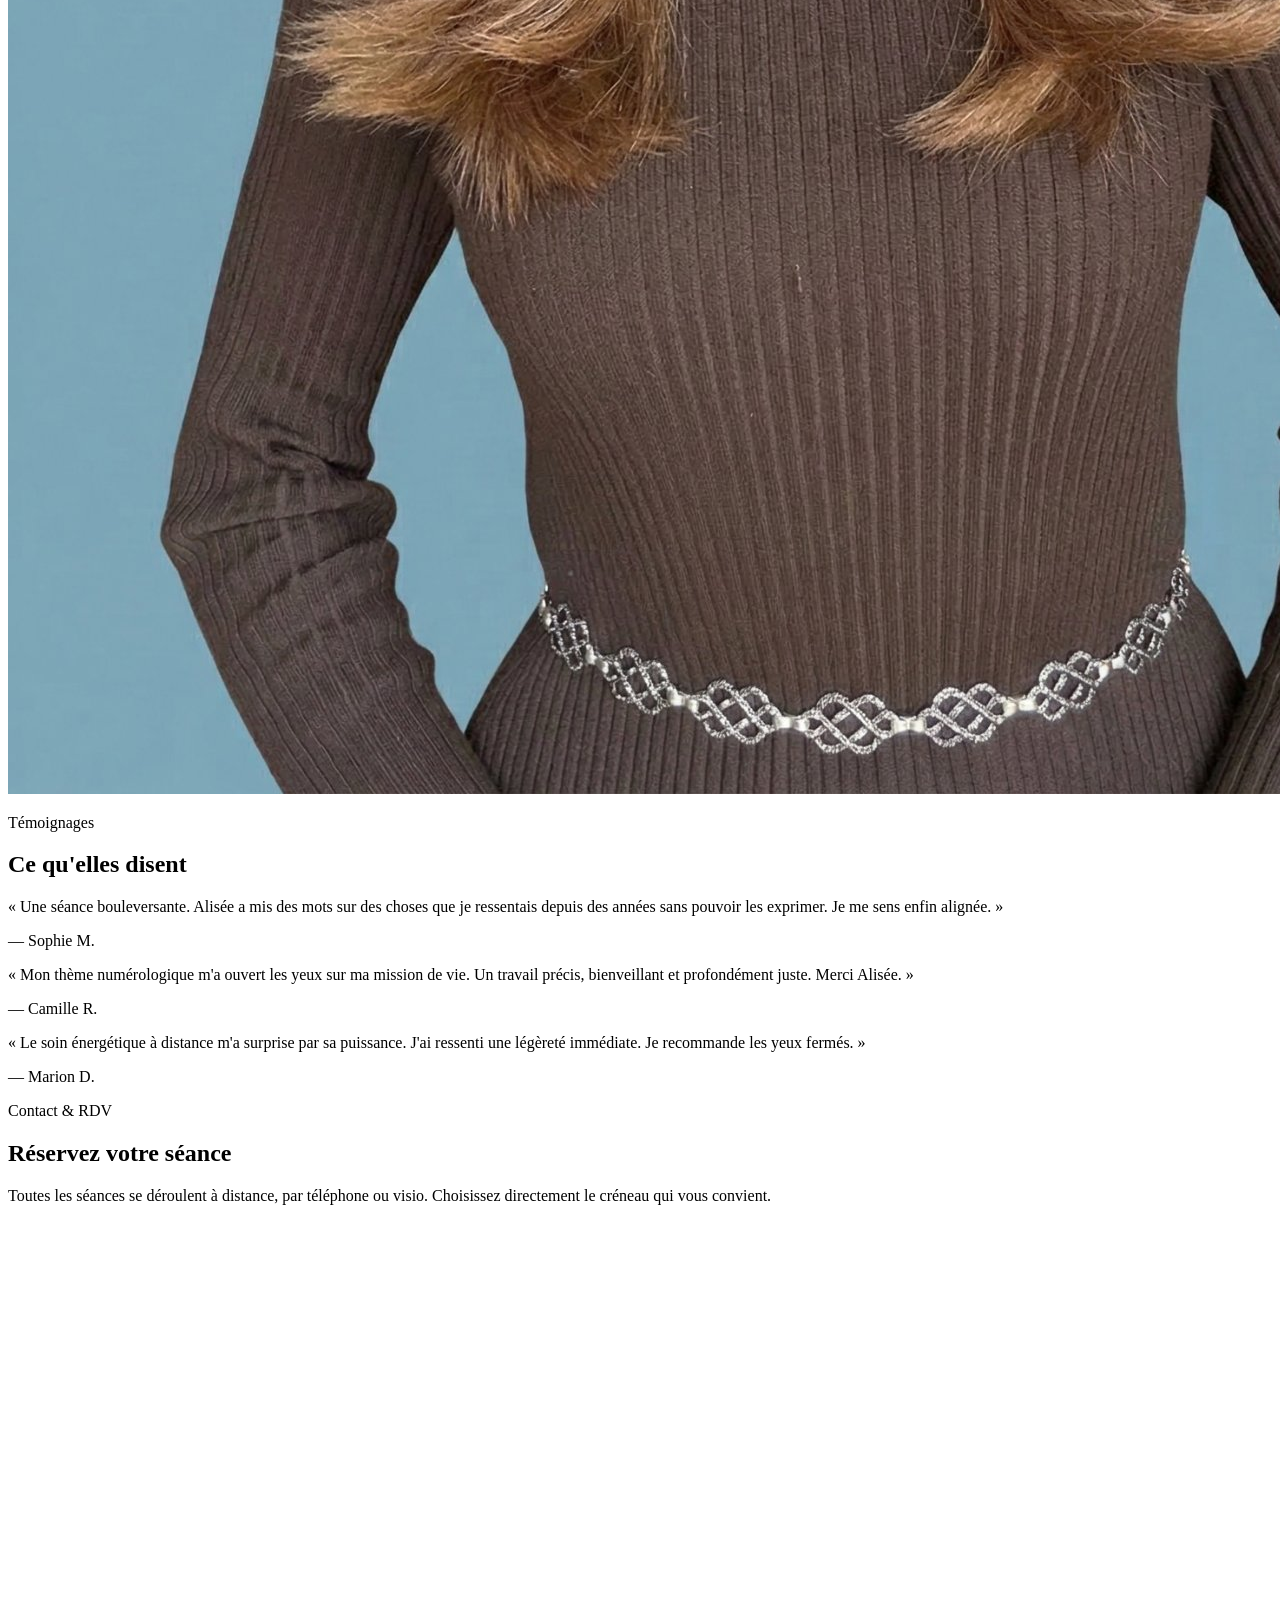
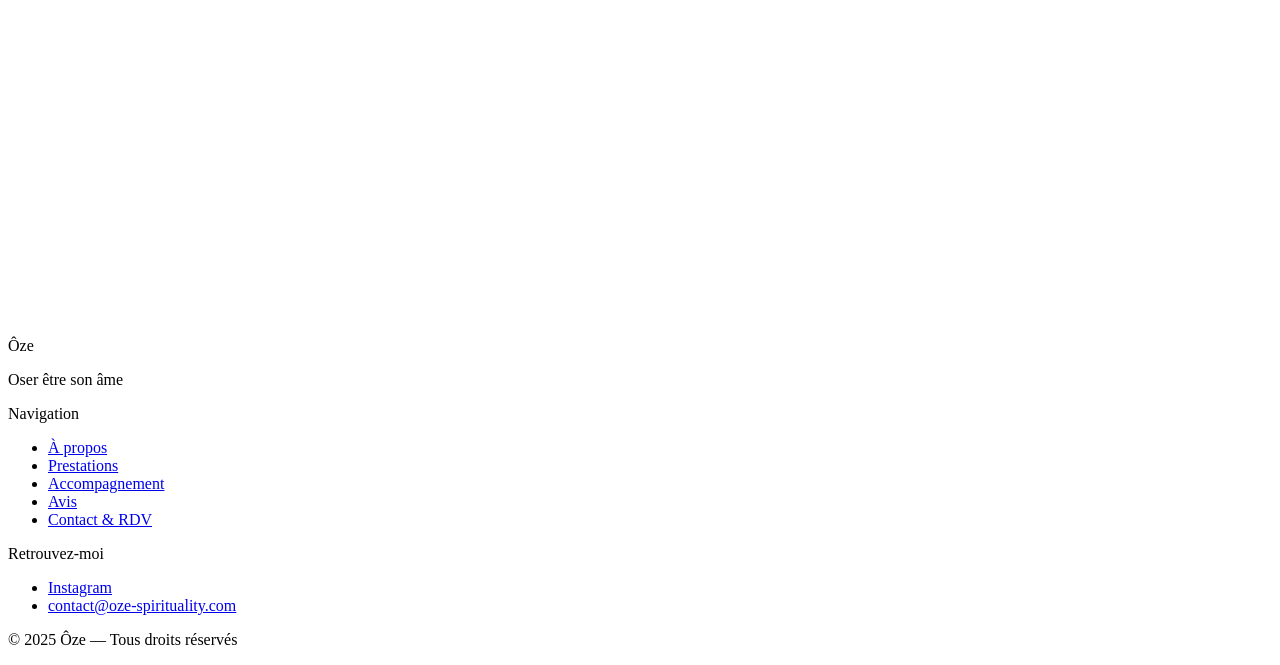
==== commit 325ec7c5: "Ajustement hero + bouton prendre rendez-vous" ====
--- a/index.html
+++ b/index.html
@@ -6,26 +6,27 @@
     <title>Ôze — Oser être son âme</title>
     <link rel="stylesheet" href="css/style.css" />
   </head>
-  <header>
-    <nav>
-      <div class="logo">Ôze</div>
+  <body>
+    <header>
+      <nav>
+      <div class="logo"><a href="index.html"><img src="images/Logo-Ôze.jpg" alt="Ôze" /></a></div>
       <ul>
-        <li><a href="#apropos">À propos</a></li>
+        <li><a href="apropos.html">À propos</a></li>
         <li class="dropdown">
-          <a href="#prestations">Prestations</a>
+          <a href="prestations.html">Prestations</a>
           <ul class="sous-menu">
-            <li><a href="#numerologie">Numérologie</a></li>
-            <li><a href="#soins">Soins énergétiques</a></li>
-            <li><a href="#hypnose">Hypnose transpersonnelle</a></li>
+            <li><a href="prestations.html#numerologie">Numérologie</a></li>
+            <li><a href="prestations.html#soins">Soins énergétiques</a></li>
+            <li><a href="prestations.html#hypnose">Hypnose transpersonnelle</a></li>
           </ul>
         </li>
-        <li><a href="#accompagnement">Accompagnement 3 mois</a></li>
-        <li><a href="#avis">Avis</a></li>
-        <li><a href="#contact">Contact & RDV</a></li>
+        <li><a href="accompagnement.html">Accompagnement 3 mois</a></li>
+        <li><a href="avis.html">Avis</a></li>
+        <li><a href="contact.html">Contact & RDV</a></li>
       </ul>
-    </nav>
-  </header>
-<main>
+      </nav>
+    </header>
+  <main>
     <section id="accueil" class="hero">
       <p class="hero-accroche">« Oser être son âme »</p>
       <h1>Être une passeuse d'âme</h1>
@@ -177,4 +178,35 @@
 
     </section>
   </main>
+  <footer>
+    <div class="footer-contenu">
+      <div class="footer-logo">
+        <p class="logo">Ôze</p>
+        <p>Oser être son âme</p>
+      </div>
+
+      <div class="footer-liens">
+        <p class="section-label">Navigation</p>
+        <ul>
+          <li><a href="#apropos">À propos</a></li>
+          <li><a href="#prestations">Prestations</a></li>
+          <li><a href="#accompagnement">Accompagnement</a></li>
+          <li><a href="#avis">Avis</a></li>
+          <li><a href="#contact">Contact & RDV</a></li>
+        </ul>
+      </div>
+
+      <div class="footer-contact">
+        <p class="section-label">Retrouvez-moi</p>
+        <ul>
+          <li><a href="https://www.instagram.com/oze.spirituality" target="_blank">Instagram</a></li>
+          <li><a href="mailto:contact@oze-spirituality.com">contact@oze-spirituality.com</a></li>
+        </ul>
+      </div>
+
+    </div>
+    <div class="footer-bas">
+      <p>© 2025 Ôze — Tous droits réservés</p>
+    </div>
+  </footer>
 </html>
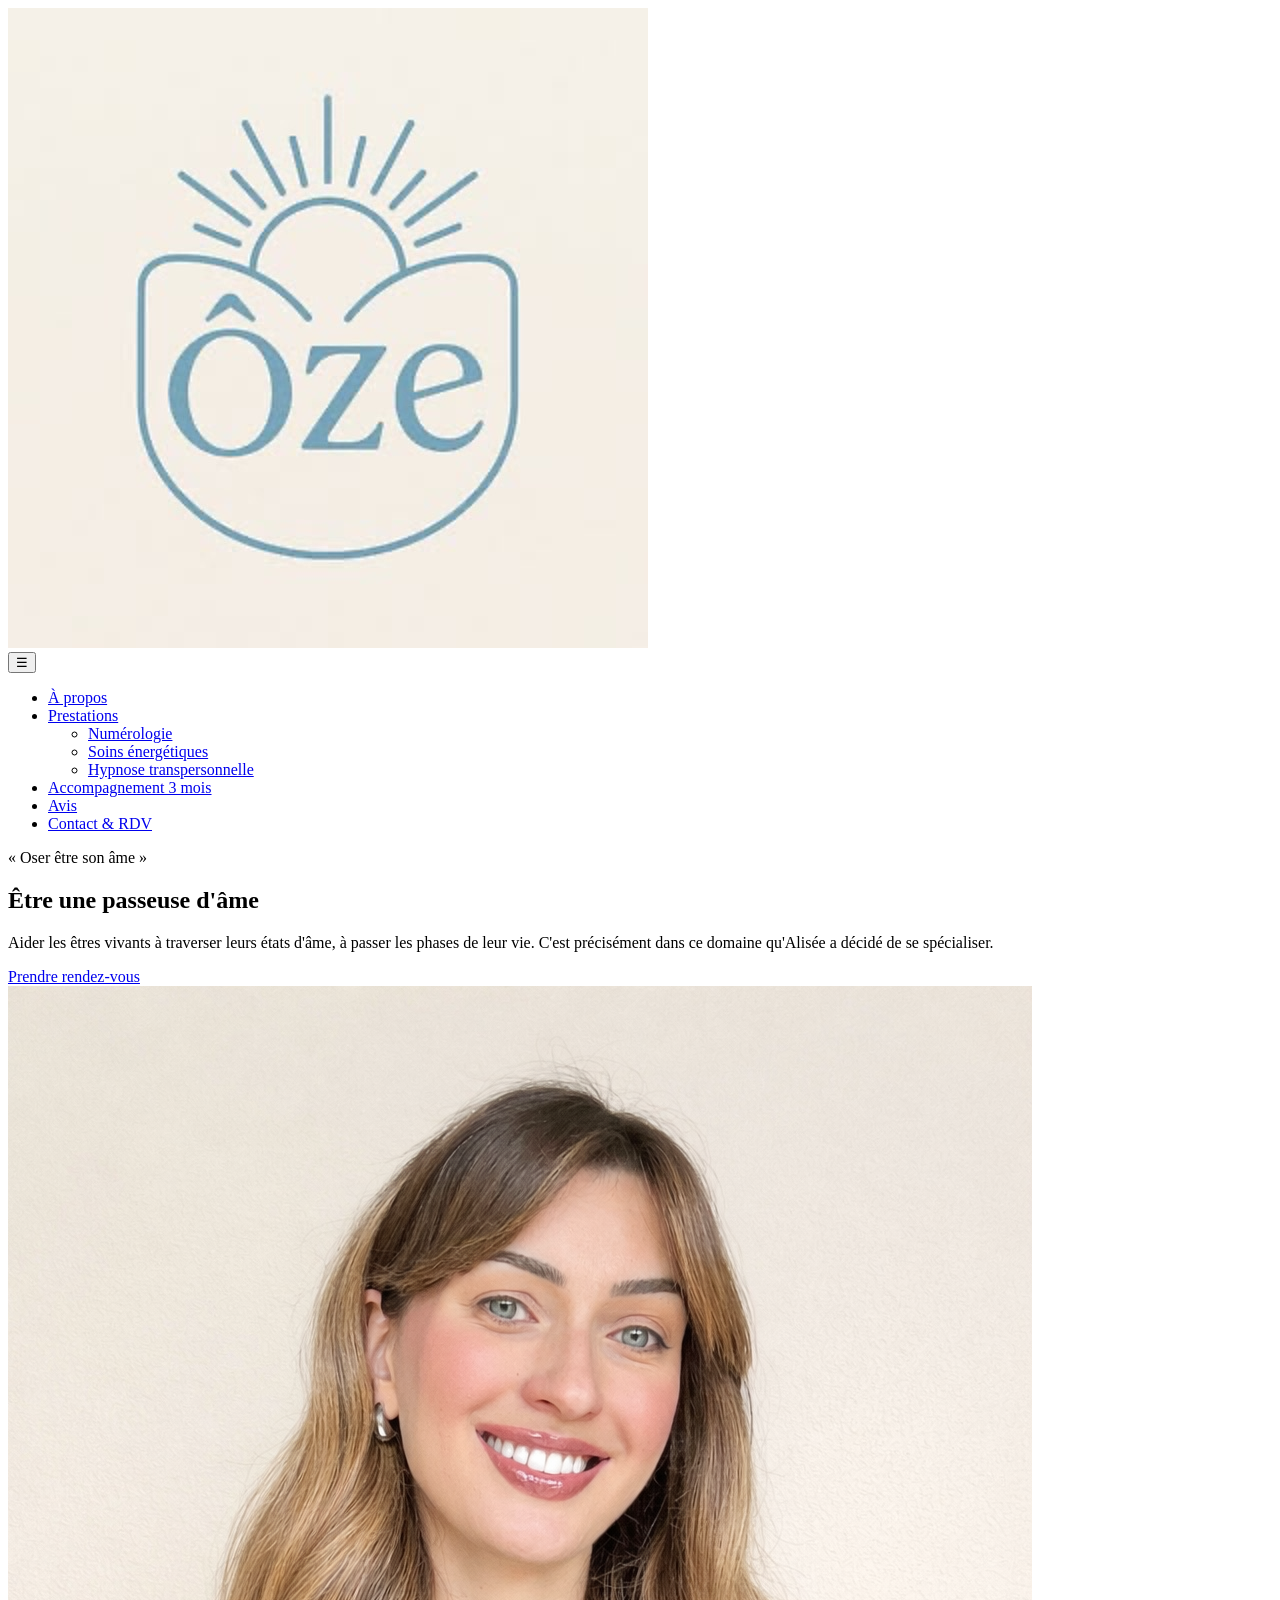
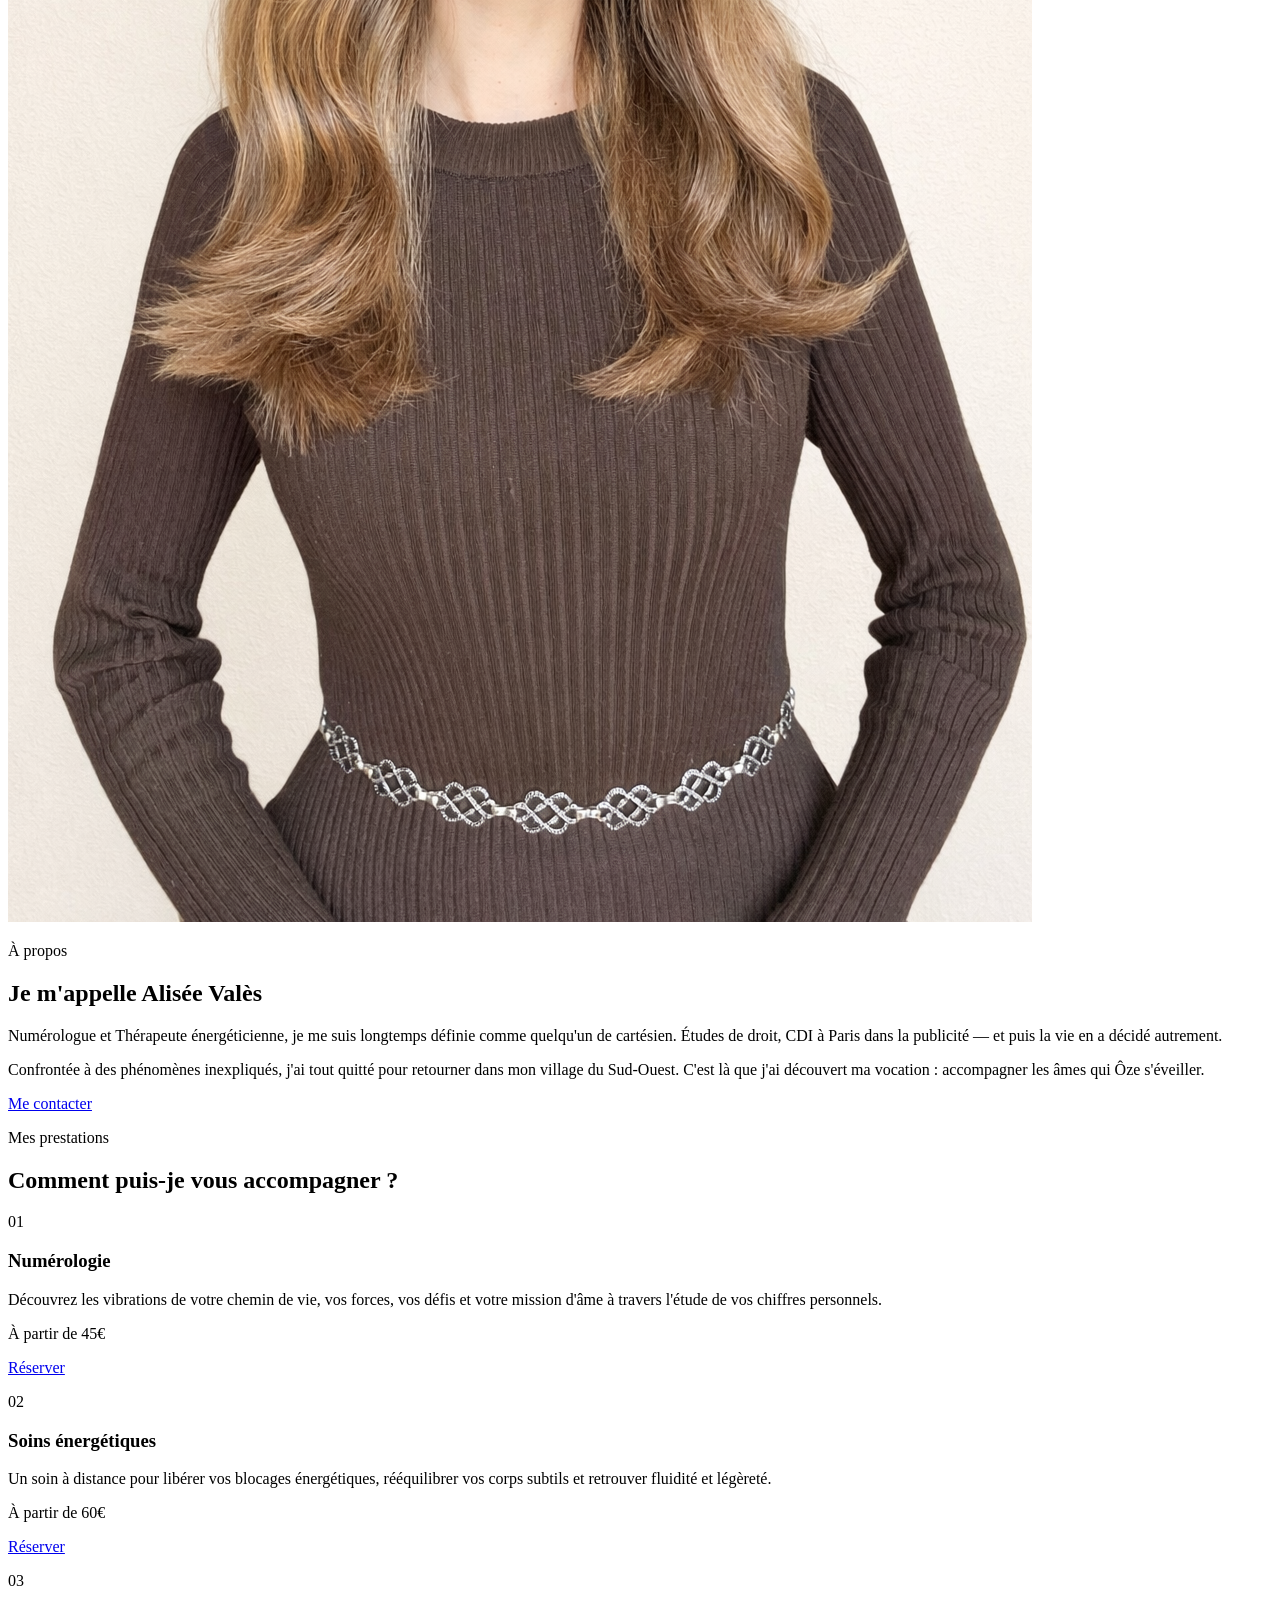
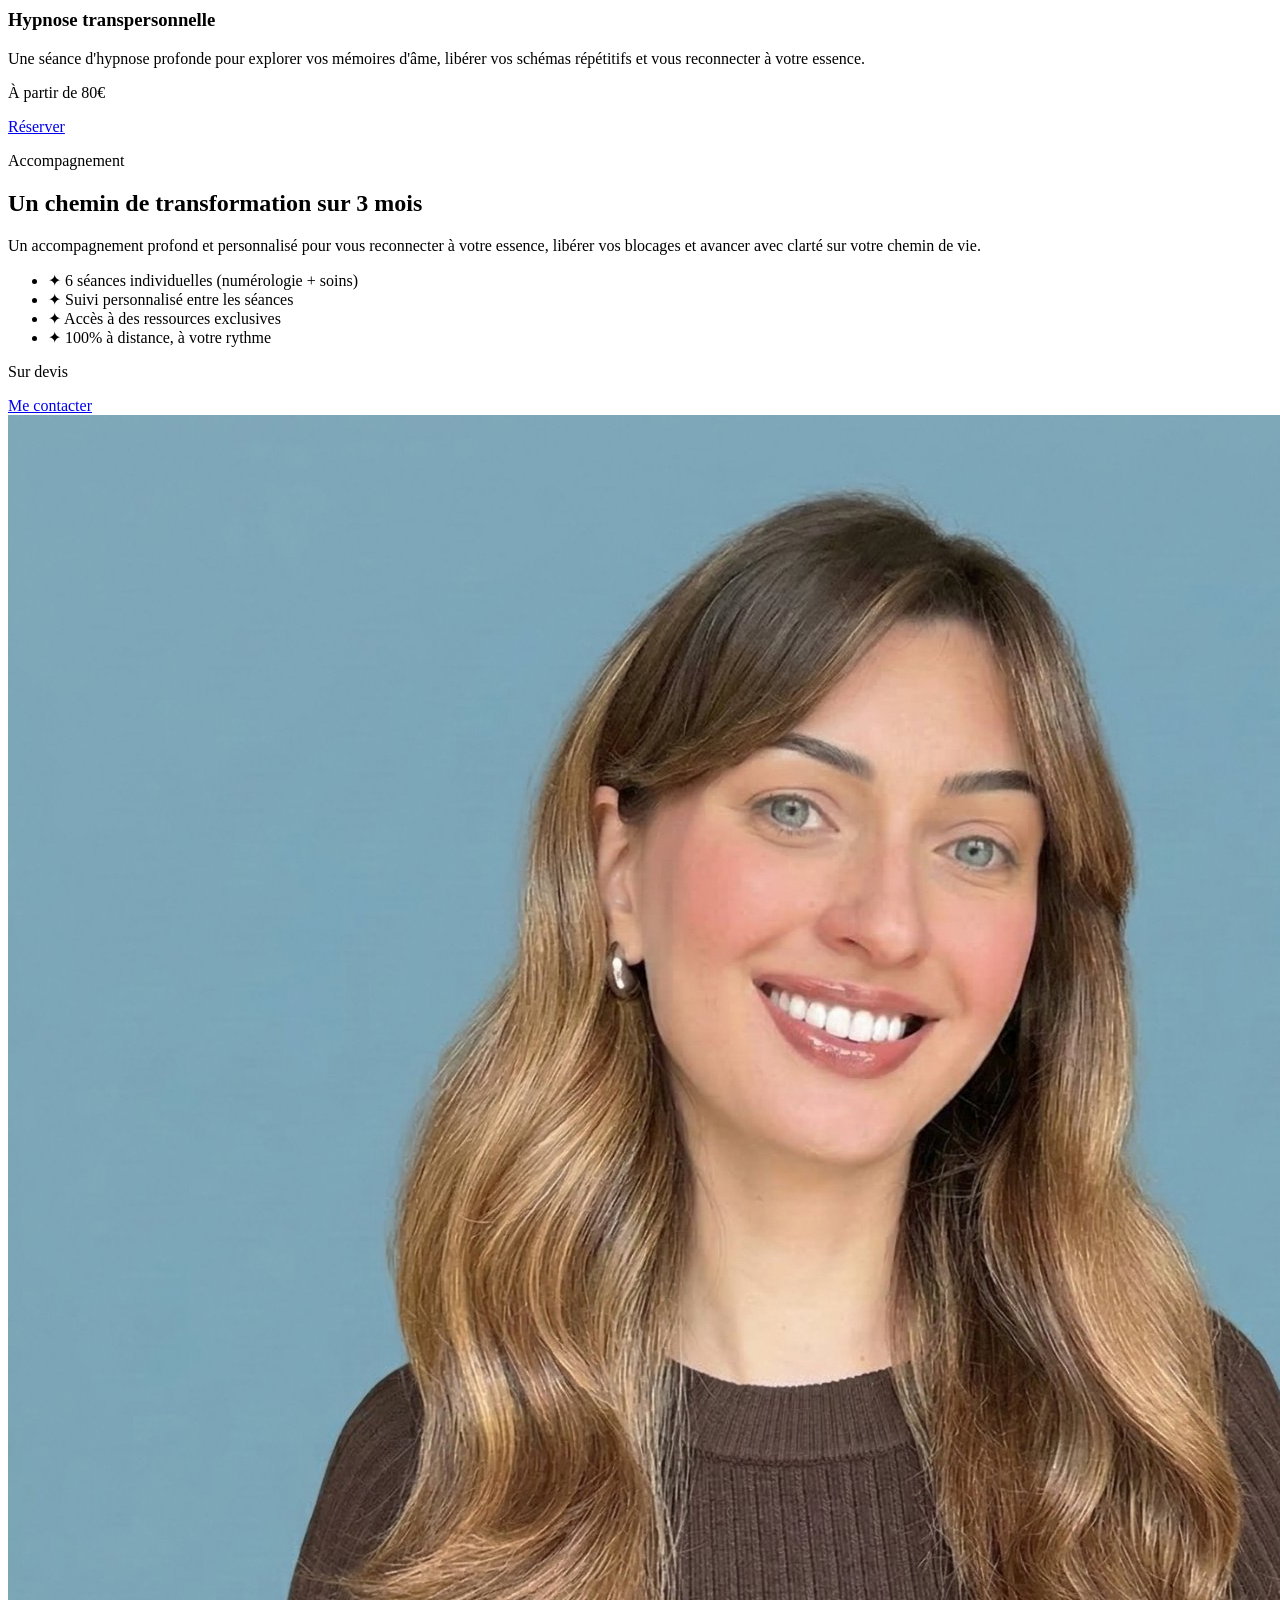
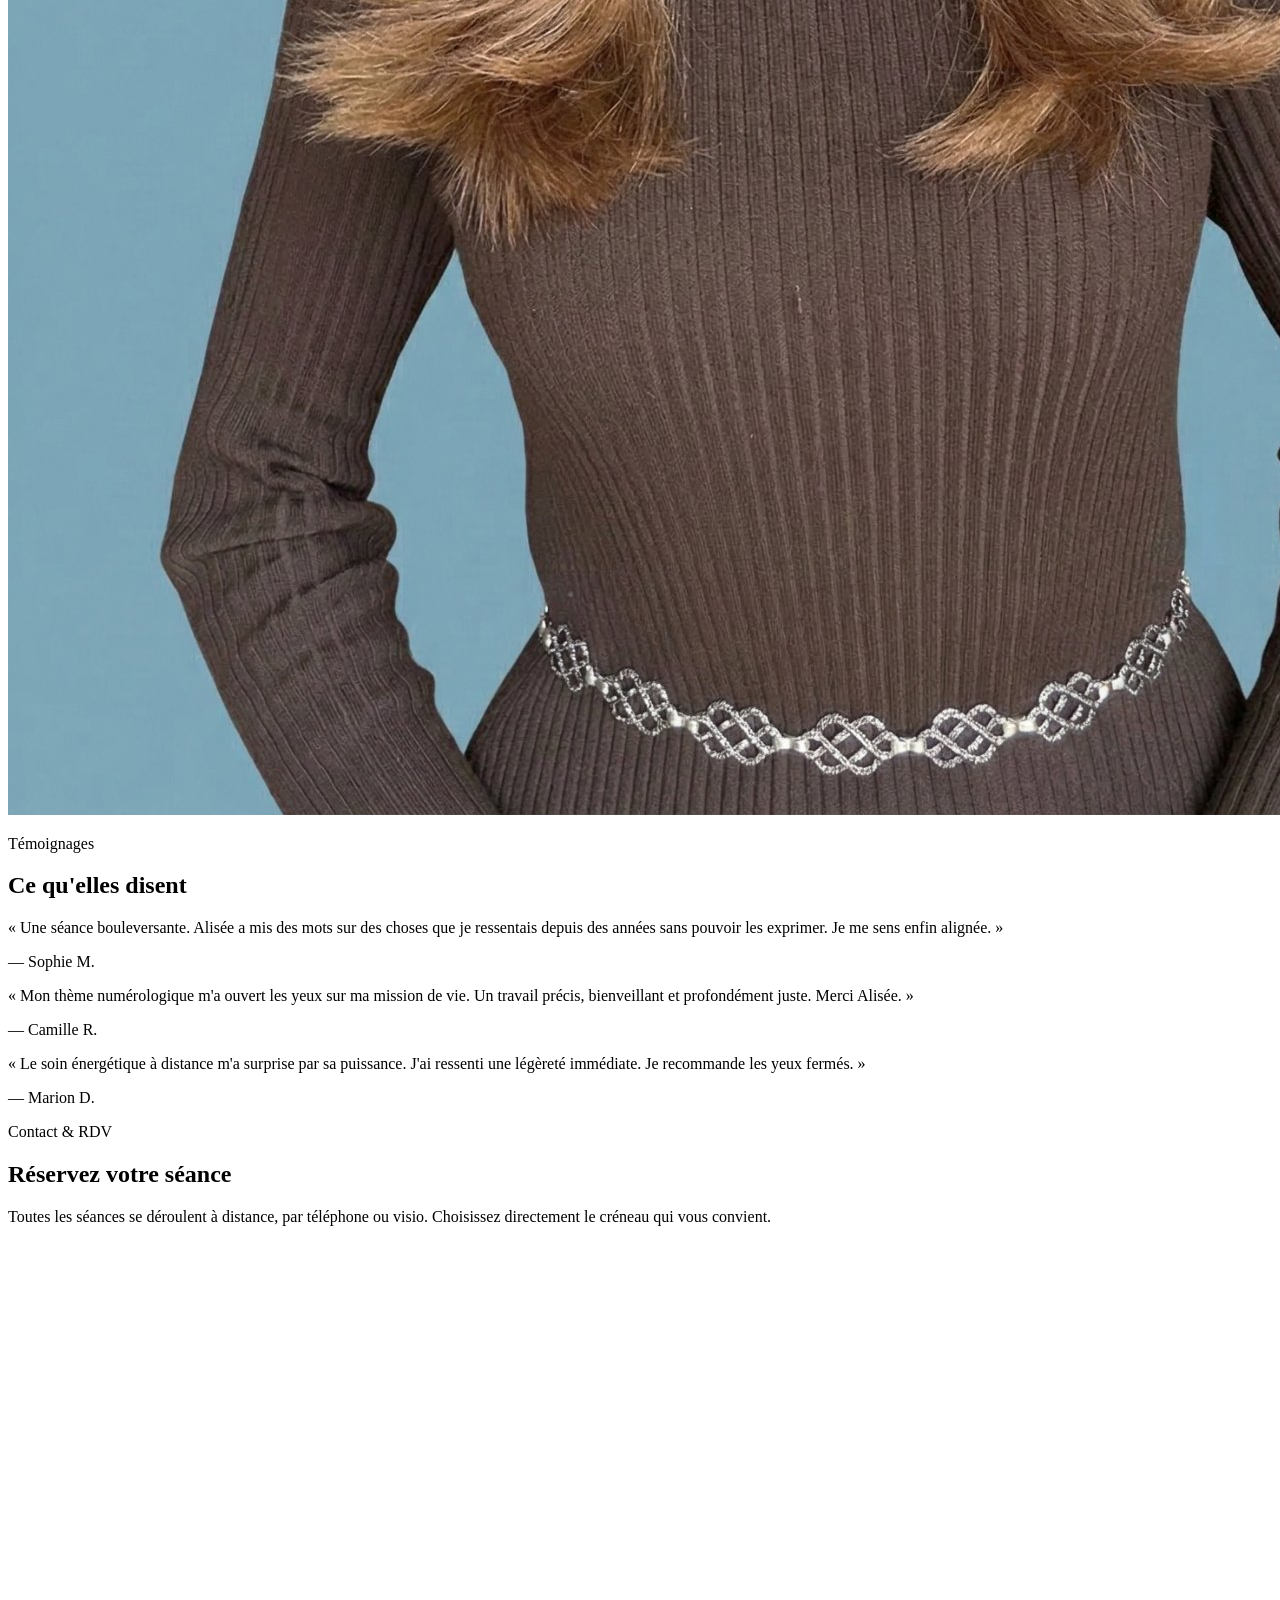
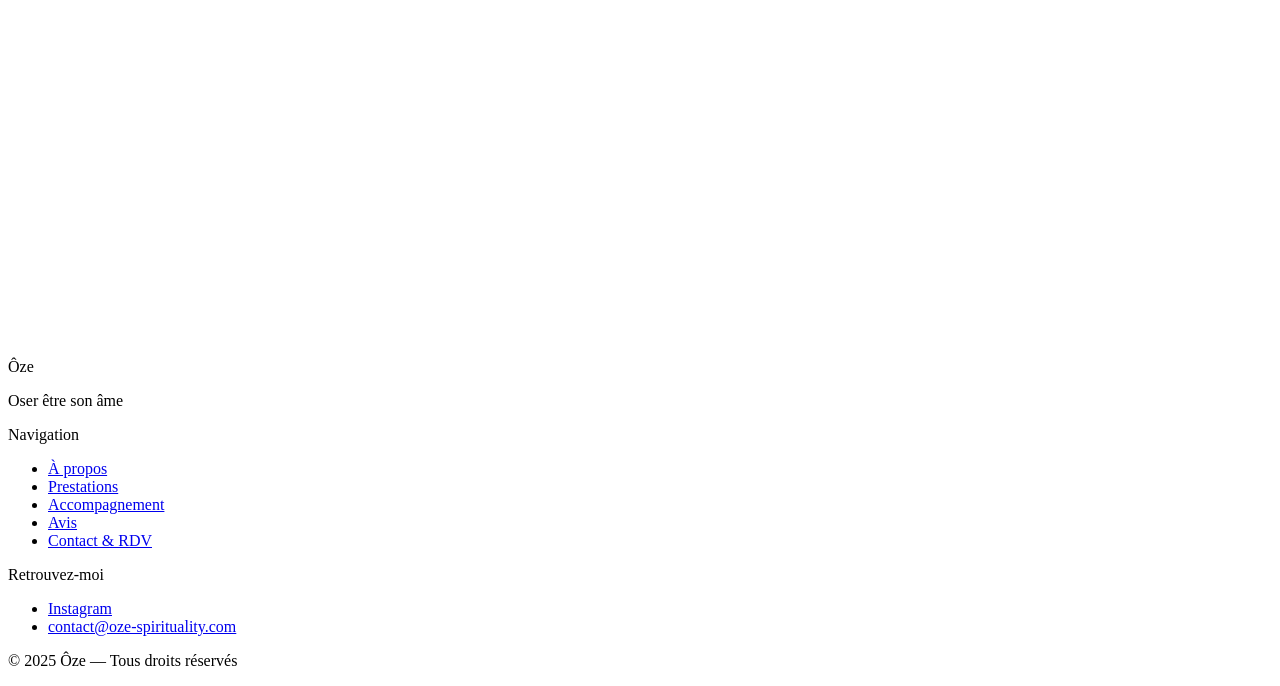
==== commit bdcc31eb: "Burger menu mobile - navbar responsive" ====
--- a/index.html
+++ b/index.html
@@ -10,7 +10,8 @@
     <header>
       <nav>
       <div class="logo"><a href="index.html"><img src="images/Logo-Ôze.jpg" alt="Ôze" /></a></div>
-      <ul>
+      <button class="burger" id="burger">&#9776;</button>
+      <ul id="nav-menu">
         <li><a href="apropos.html">À propos</a></li>
         <li class="dropdown">
           <a href="prestations.html">Prestations</a>
@@ -209,4 +210,14 @@
       <p>© 2025 Ôze — Tous droits réservés</p>
     </div>
   </footer>
+  <script>
+      const burger = document.getElementById('burger');
+      const navMenu = document.getElementById('nav-menu');
+
+      burger.addEventListener('click', function() {
+        navMenu.classList.toggle('ouvert');
+      });
+    </script>
+    
+  </body> 
 </html>
